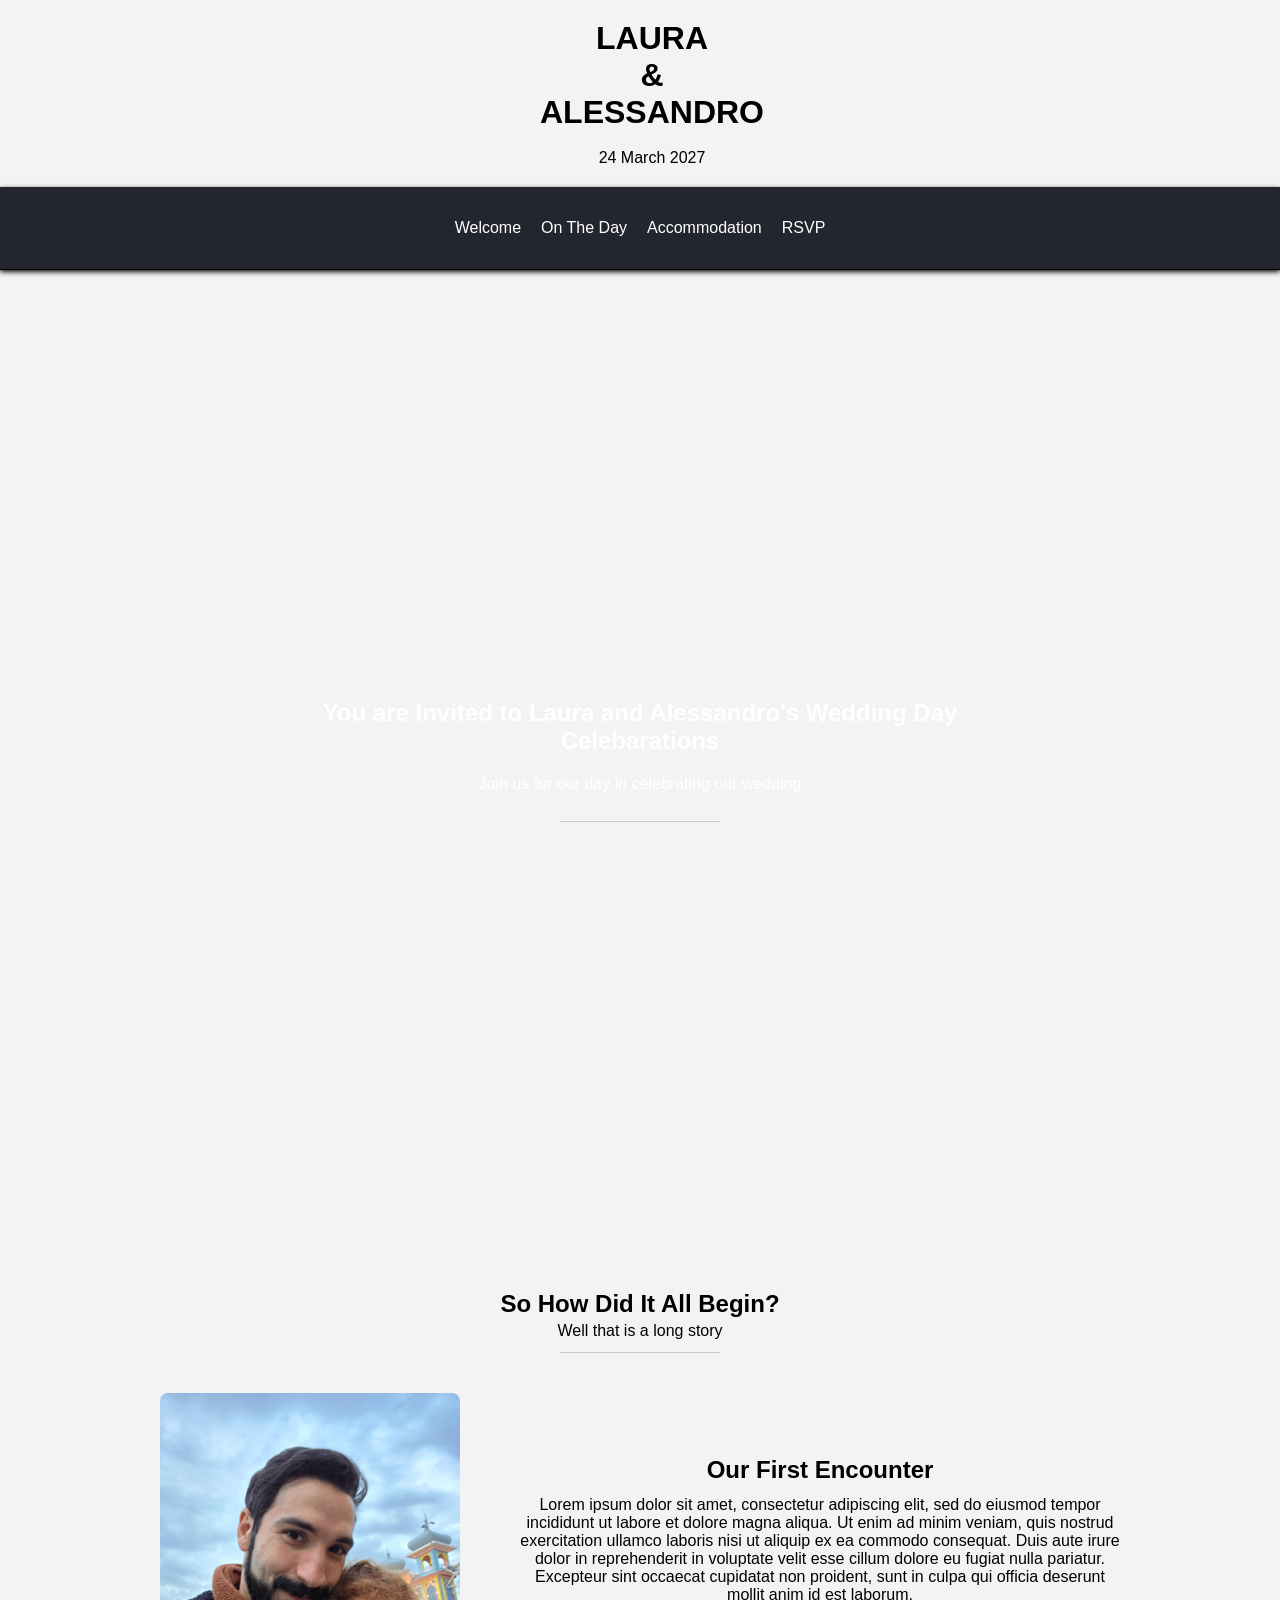
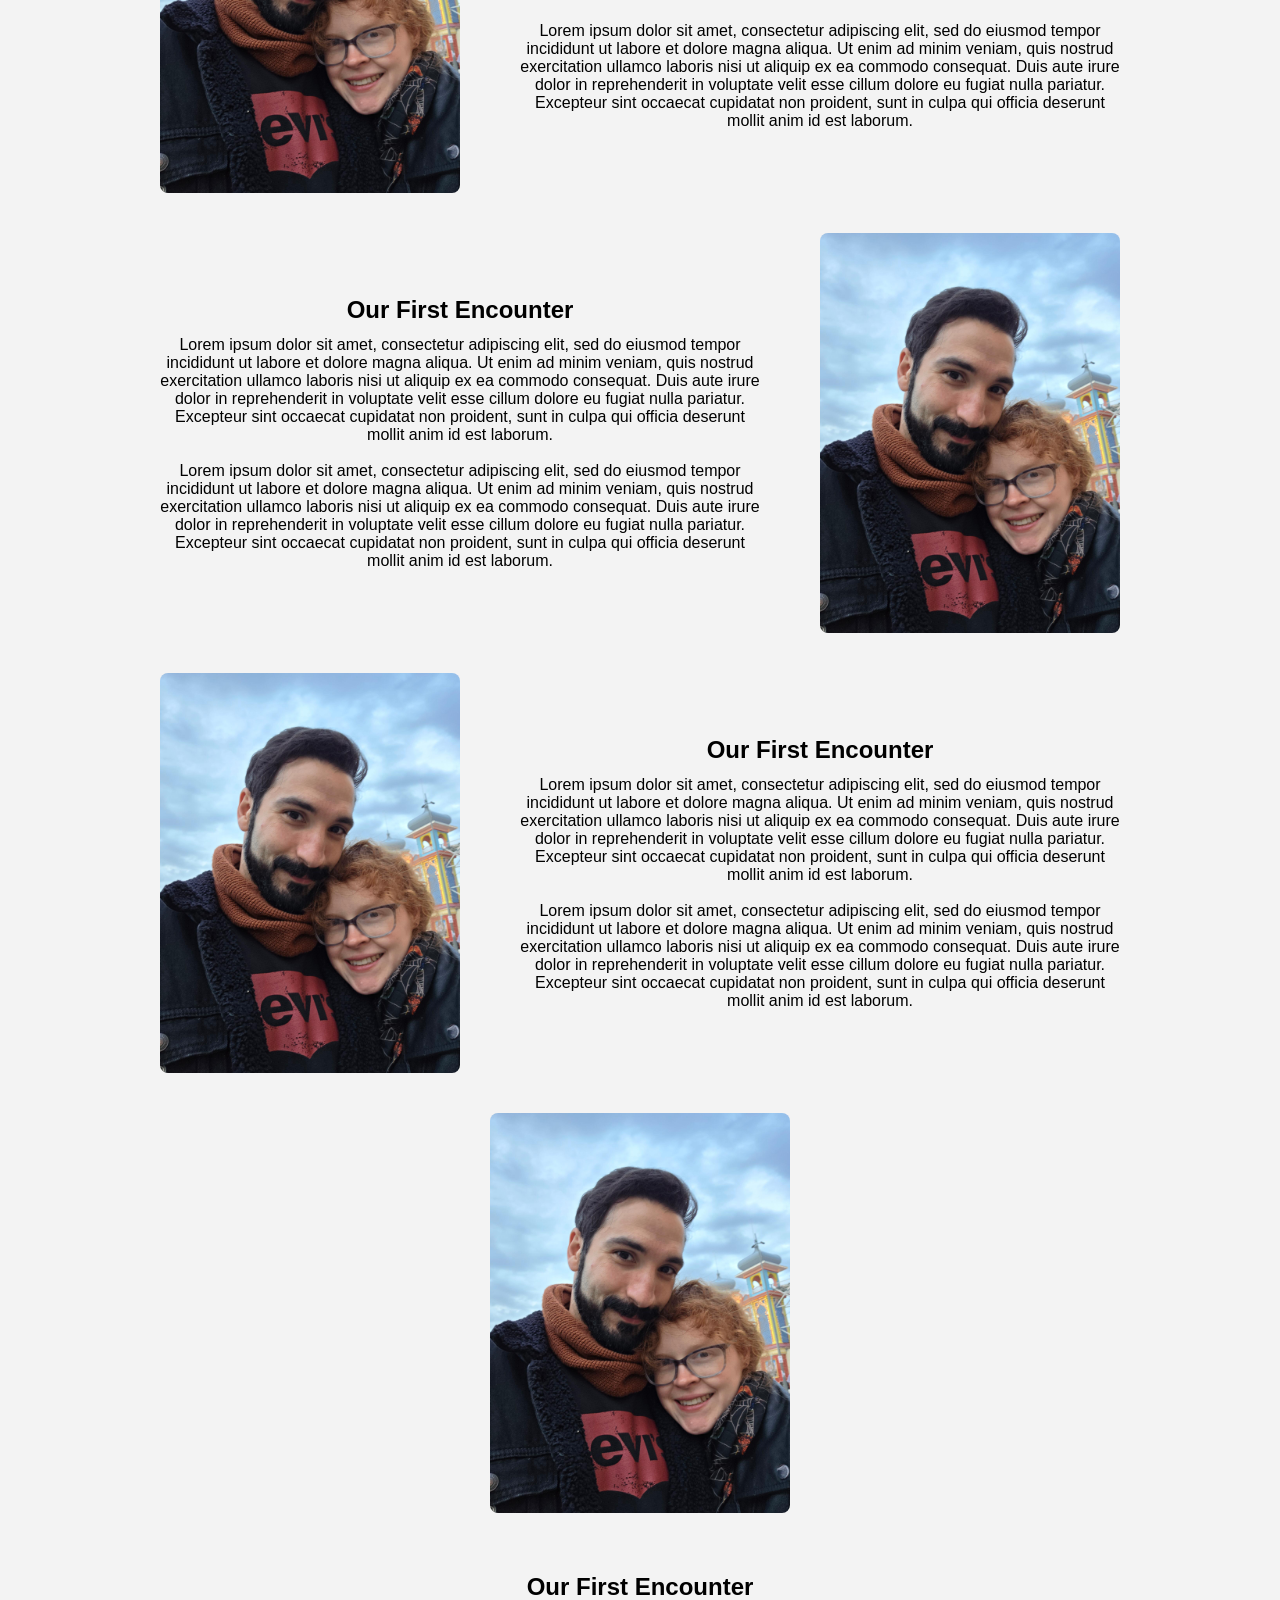
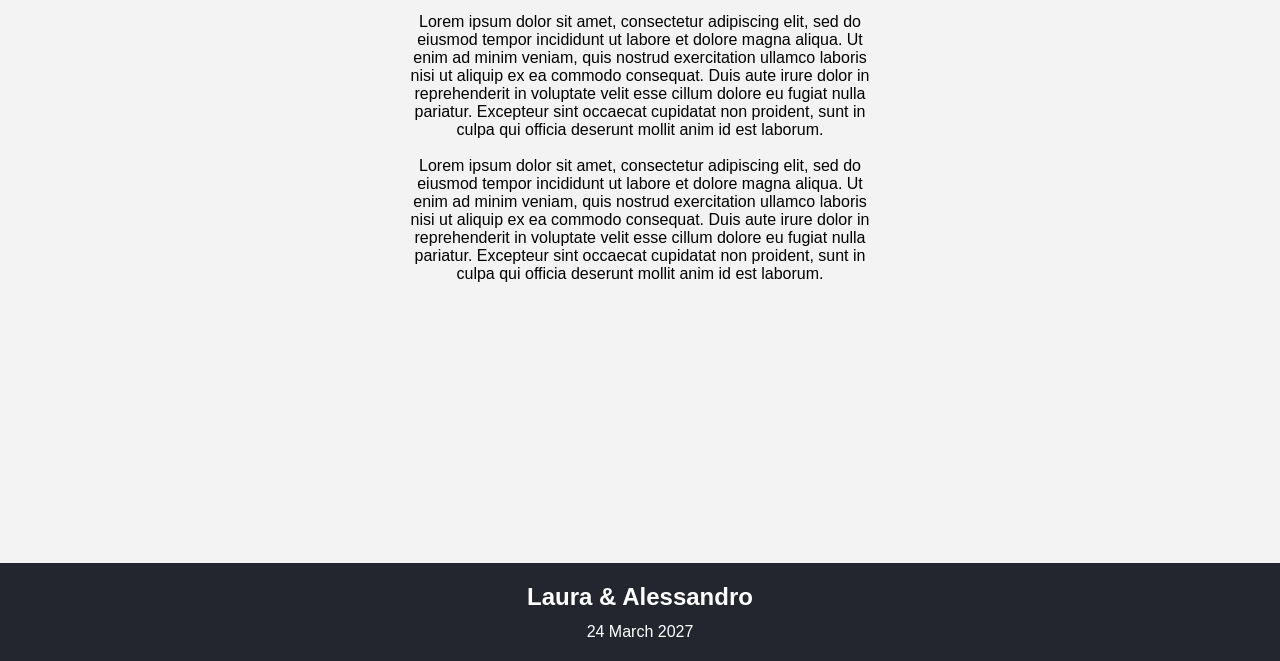
==== index.html @ a7922172 "update" ====
<html lang="en">
    <head>

        <meta charset="UTF-8">
        <meta name="viewport" content="width=device-width, initial-scale=1.0">
        <title>A&L Wedding</title>

        <link rel="stylesheet" href="Styling.css">
        <script src="behaviour.js"></script>

    </head>

    <body>

        <div class="header"></div>
        
        <div class="navbar"></div>   

        

        <section class="vh columnFlex justifyContent" 
            style="
            background-repeat: no-repeat;
            background-size: cover; 
            background-position: center;" 
            alt="Welcome">

            <div class="columnFlex gap20 bgHeading">
                <h1>You are Invited to Laura and Alessandro's Wedding Day Celebarations</h1>
                <p> Join us for our day in celebrating our wedding</p>
                <div class="underline"></div>
            </div>

        </section>



        <section alt="Story">

            <div class="columnFlex gap40">

                <div class="columnFlex gap4"> 
                    <h1>So How Did It All Begin?</h1>
                    <p>Well that is a long story</p>
                    <div class="underline"></div>
                </div>
                
                <div class="rowFlex flexWrap alignContents gap60 borderBox paddingWidth20">

                    <img src="Images/People/signal-2025-11-01-08-43-46-667.jpg" alt="Alessandro and Laura" style="height: 400px;">
                    <div class="columnFlex paragraphText gap12">
                        <h2>Our First Encounter</h2>
                        <p> Lorem ipsum dolor sit amet, consectetur adipiscing elit, sed do eiusmod tempor incididunt ut 
                            labore et dolore magna aliqua. Ut enim ad minim veniam, quis nostrud exercitation ullamco laboris 
                            nisi ut aliquip ex ea commodo consequat. Duis aute irure dolor in reprehenderit in voluptate velit 
                            esse cillum dolore eu fugiat nulla pariatur. Excepteur sint occaecat cupidatat non proident, sunt 
                            in culpa qui officia deserunt mollit anim id est laborum.
                            <br> <br>
                            Lorem ipsum dolor sit amet, consectetur adipiscing elit, sed do eiusmod tempor incididunt ut 
                            labore et dolore magna aliqua. Ut enim ad minim veniam, quis nostrud exercitation ullamco laboris 
                            nisi ut aliquip ex ea commodo consequat. Duis aute irure dolor in reprehenderit in voluptate velit 
                            esse cillum dolore eu fugiat nulla pariatur. Excepteur sint occaecat cupidatat non proident, sunt 
                            in culpa qui officia deserunt mollit anim id est laborum.
                        </p>
                    </div>
                    
                </div>

                <div class="rowFlexReverse flexWrap alignContents gap60 borderBox paddingWidth20">

                    <img src="Images/People/signal-2025-11-01-08-43-46-667.jpg" alt="Alessandro and Laura" style="height: 400px;">
                    <div class="columnFlex paragraphText gap12">
                        <h2>Our First Encounter</h2>
                        <p> Lorem ipsum dolor sit amet, consectetur adipiscing elit, sed do eiusmod tempor incididunt ut 
                            labore et dolore magna aliqua. Ut enim ad minim veniam, quis nostrud exercitation ullamco laboris 
                            nisi ut aliquip ex ea commodo consequat. Duis aute irure dolor in reprehenderit in voluptate velit 
                            esse cillum dolore eu fugiat nulla pariatur. Excepteur sint occaecat cupidatat non proident, sunt 
                            in culpa qui officia deserunt mollit anim id est laborum.
                            <br> <br>
                            Lorem ipsum dolor sit amet, consectetur adipiscing elit, sed do eiusmod tempor incididunt ut 
                            labore et dolore magna aliqua. Ut enim ad minim veniam, quis nostrud exercitation ullamco laboris 
                            nisi ut aliquip ex ea commodo consequat. Duis aute irure dolor in reprehenderit in voluptate velit 
                            esse cillum dolore eu fugiat nulla pariatur. Excepteur sint occaecat cupidatat non proident, sunt 
                            in culpa qui officia deserunt mollit anim id est laborum.
                        </p>
                    </div>
                    
                </div>

                <div class="rowFlex flexWrap alignContents gap60 borderBox paddingWidth20">

                    <img src="Images/People/signal-2025-11-01-08-43-46-667.jpg" alt="Alessandro and Laura" style="height: 400px;">
                    <div class="columnFlex paragraphText gap12">
                        <h2>Our First Encounter</h2>
                        <p> Lorem ipsum dolor sit amet, consectetur adipiscing elit, sed do eiusmod tempor incididunt ut 
                            labore et dolore magna aliqua. Ut enim ad minim veniam, quis nostrud exercitation ullamco laboris 
                            nisi ut aliquip ex ea commodo consequat. Duis aute irure dolor in reprehenderit in voluptate velit 
                            esse cillum dolore eu fugiat nulla pariatur. Excepteur sint occaecat cupidatat non proident, sunt 
                            in culpa qui officia deserunt mollit anim id est laborum.
                            <br> <br>
                            Lorem ipsum dolor sit amet, consectetur adipiscing elit, sed do eiusmod tempor incididunt ut 
                            labore et dolore magna aliqua. Ut enim ad minim veniam, quis nostrud exercitation ullamco laboris 
                            nisi ut aliquip ex ea commodo consequat. Duis aute irure dolor in reprehenderit in voluptate velit 
                            esse cillum dolore eu fugiat nulla pariatur. Excepteur sint occaecat cupidatat non proident, sunt 
                            in culpa qui officia deserunt mollit anim id est laborum.
                        </p>
                    </div>
                    
                </div>

                <div class="columnFlex flexWrap alignContents gap60 borderBox paddingWidth20">

                    <img src="Images/People/signal-2025-11-01-08-43-46-667.jpg" alt="Alessandro and Laura" style="height: 400px;">
                    <div class="columnFlex paragraphText gap12">
                        <h2>Our First Encounter</h2>
                        <p> Lorem ipsum dolor sit amet, consectetur adipiscing elit, sed do eiusmod tempor incididunt ut 
                            labore et dolore magna aliqua. Ut enim ad minim veniam, quis nostrud exercitation ullamco laboris 
                            nisi ut aliquip ex ea commodo consequat. Duis aute irure dolor in reprehenderit in voluptate velit 
                            esse cillum dolore eu fugiat nulla pariatur. Excepteur sint occaecat cupidatat non proident, sunt 
                            in culpa qui officia deserunt mollit anim id est laborum.
                            <br> <br>
                            Lorem ipsum dolor sit amet, consectetur adipiscing elit, sed do eiusmod tempor incididunt ut 
                            labore et dolore magna aliqua. Ut enim ad minim veniam, quis nostrud exercitation ullamco laboris 
                            nisi ut aliquip ex ea commodo consequat. Duis aute irure dolor in reprehenderit in voluptate velit 
                            esse cillum dolore eu fugiat nulla pariatur. Excepteur sint occaecat cupidatat non proident, sunt 
                            in culpa qui officia deserunt mollit anim id est laborum.
                        </p>
                    </div>
                    
                </div>


                
            </div>

            


        </section>

        <section alt="Schedule">


        </section>

        <section alt="Travel">


        </section>

        <section alt="Q&A">


        </section>

        <footer></footer>
        
        
    </body>
</html>
---- Styling.css ----
body {
  font-family: "Segoe UI", Tahoma, Geneva, Verdana, sans-serif;
  margin: 0px;
  background-color: #f3f3f3;
  position: relative;
  display: flex;
  flex-direction: column;
  align-items: center;
}
body section {
  padding: 40px 0;
  width: 100%;
}

p {
  margin: 0;
  text-align: center;
}

h1 {
  margin: 0;
  text-align: center;
  font-family: "Trebuchet MS", "Lucida Sans Unicode", "Lucida Grande", "Lucida Sans", Arial, sans-serif;
}

h2 {
  margin: 0;
  text-align: center;
  font-family: "Trebuchet MS", "Lucida Sans Unicode", "Lucida Grande", "Lucida Sans", Arial, sans-serif;
}

h3 {
  margin: 0;
  text-align: center;
  font-family: "Trebuchet MS", "Lucida Sans Unicode", "Lucida Grande", "Lucida Sans", Arial, sans-serif;
}

.vh {
  height: 100vh;
}

a {
  font-weight: 500;
  color: black;
  -webkit-text-decoration: underline 0.1px rgba(0, 0, 0, 0);
          text-decoration: underline 0.1px rgba(0, 0, 0, 0);
  transition: text-decoration-color 300ms;
}
a:hover {
  -webkit-text-decoration: underline 2px rgba(0, 0, 0, 0.5607843137);
          text-decoration: underline 2px rgba(0, 0, 0, 0.5607843137);
}
a:active {
  font-weight: 700;
  transition-duration: 0.2s;
}

.columnFlex {
  display: flex;
  flex-direction: column;
  align-items: center;
}

.rowFlex {
  display: flex;
  flex-direction: row;
  justify-content: center;
}

.columnFlexReverse {
  display: flex;
  flex-direction: column-reverse;
  align-items: center;
}

.rowFlexReverse {
  display: flex;
  flex-direction: row-reverse;
  justify-content: center;
}

.flexWrap {
  flex-wrap: wrap;
}

.justifyContent {
  justify-content: center;
}

.alignContents {
  align-items: center;
}

.borderBox {
  box-sizing: border-box;
}

.paddingWidth20 {
  padding: 0 20px;
}

.gap4 {
  gap: 4px;
}

.gap12 {
  gap: 12px;
}

.gap20 {
  gap: 20px;
}

.gap40 {
  gap: 40px;
}

.gap60 {
  gap: 60px;
}

.navbar {
  background-color: #23262E;
  color: #ffffff;
  padding: 12px;
  position: sticky;
  top: 0px;
  border-bottom: solid 1px #020202;
  box-sizing: border-box;
  box-shadow: 0px 2px 5px #0f0f0f;
  width: 100%;
  z-index: 100;
}
.navbar ul {
  margin: 0;
  padding: 20px;
  display: flex;
  flex-direction: row;
  flex-wrap: wrap;
  justify-content: center;
  gap: 20px;
  list-style: none;
}
.navbar ul li a {
  color: #ffffff;
}

button {
  padding: 8px 12px;
  background-color: #d8d8d8;
  color: #23262E;
}

footer {
  display: flex;
  flex-direction: row;
  justify-content: center;
  gap: 40px;
  box-sizing: border-box;
  width: 100%;
  padding: 20px 100px;
  background-color: #23262E;
  color: #ffffff;
}
footer h2 {
  text-align: center;
}
footer ul {
  list-style: none;
}
footer ul li {
  color: #ffffff;
  width: -moz-fit-content;
  width: fit-content;
  padding: 4px 20px;
}
footer ul li a {
  width: -moz-fit-content;
  width: fit-content;
  color: #ffffff;
}

.formStyling {
  display: flex;
  flex-direction: column;
  align-items: center;
  width: 100%;
}

form {
  display: flex;
  flex-direction: column;
  gap: 16px;
  width: 80%;
  max-width: 800px;
  background-color: rgba(209, 209, 209, 0.3019607843);
  padding: 20px;
  border-radius: 12px;
  border: solid 1px #d4d4d4;
  box-shadow: 0px 0px 5px rgb(202, 202, 202);
}
form button {
  cursor: pointer;
}
form p {
  text-align: left;
}
form label {
  font-size: 16px;
  font-weight: 600;
}
form input[type=submit] {
  width: -moz-min-content;
  width: min-content;
  cursor: auto;
}
form input[type=submit]:disabled {
  opacity: 0.5;
  cursor: not-allowed;
}
form input[type=text] {
  width: 260px;
  cursor: auto;
}
form input[type=radio] {
  width: 12px;
  cursor: pointer;
}
form input[type=checkbox] {
  width: 12px;
  cursor: pointer;
}
form input {
  font-size: 14px;
  padding: 8px 12px;
  border: none;
  border-bottom: solid 1px black;
  background-color: #dddddd;
}
form input:hover {
  background-color: #b4b4b4;
}
form input:focus {
  border-bottom: solid 1px black;
  background-color: #ffffff;
  outline: none;
  box-shadow: none;
}
form textarea {
  min-height: 200px;
  font-size: 14px;
  padding: 8px 12px;
  border: none;
  border-bottom: solid 1px black;
  background-color: #dddddd;
}
form textarea:focus {
  border-bottom: solid 1px black;
  background-color: #ffffff;
  outline: none;
  box-shadow: none;
}
form .textInput {
  width: 100%;
  display: flex;
  flex-direction: column;
  gap: 4px;
}
form .textInput .inputWButton {
  display: flex;
  flex-direction: row;
  gap: 12px;
  padding: 12px 0 0 0;
}
form .textInput .labelCustom {
  display: flex;
  flex-direction: column;
  gap: 4px;
  padding: 0 0 12px 0;
}
form .radioCheckboxInput {
  display: flex;
  flex-direction: row;
  align-items: center;
  gap: 4px;
}
form .radioField {
  width: 20px;
}
form .tagContents {
  position: relative;
  min-height: 40px;
  display: flex;
  flex-direction: row;
  align-items: center;
  flex-wrap: wrap;
  padding: 8px 12px;
  gap: 4px;
  background-color: #dddddd;
  clip-path: border-box;
}
form .tagContents .tagBoxText {
  position: absolute;
  transition-duration: 0.4s;
  bottom: -20px;
}
form .tagContents:hover {
  background-color: #ffffff;
}
form .tagContents:hover .tagBoxText {
  bottom: 18px;
  transition-duration: 0.4s;
}
form .tagContents .tag {
  white-space: nowrap;
  width: -moz-min-content;
  width: min-content;
  padding: 4px 8px;
  border: #7a7a7a solid 1px;
  border-radius: 4px;
  background-color: #d8d8d8;
  display: flex;
  flex-direction: row;
  gap: 4px;
  align-items: center;
}
form .tagContents .tag:hover {
  scale: 102%;
  background-color: rgb(255, 255, 255);
  font-weight: 500;
}
form .tagContents button {
  border: none;
  background-color: rgba(255, 255, 255, 0);
}
form .tagContents button:hover {
  scale: 120%;
  font-weight: 600;
  border-radius: 1000px;
}

.HeroHeading {
  width: 100%;
  display: flex;
  flex-direction: column;
  align-items: center;
  padding: 20px 12px;
}
.HeroHeading h1 {
  text-align: center;
}
.HeroHeading p {
  text-align: center;
}

.underline {
  padding-bottom: 8px;
  border-bottom: solid 1px #cacaca;
  width: 160px;
  transition: 0.2s;
}
.underline:hover {
  width: 400px;
  transition: 0.2s;
}

.bgHeading {
  padding: 40px 80px;
  max-width: 800px;
  width: 80%;
  /*
  background-color: #000000af;
  border: solid 1px black;
  border-radius: 12px;
  box-sizing: border-box;
  box-shadow: 0px 0px 5px rgb(202, 202, 202);

  text-shadow: 2px 2px #020202;
  */
  color: #ffffff;
}

.paragraphText {
  max-width: 600px;
  width: 80%;
}

img {
  border-radius: 8px;
}/*# sourceMappingURL=Styling.css.map */
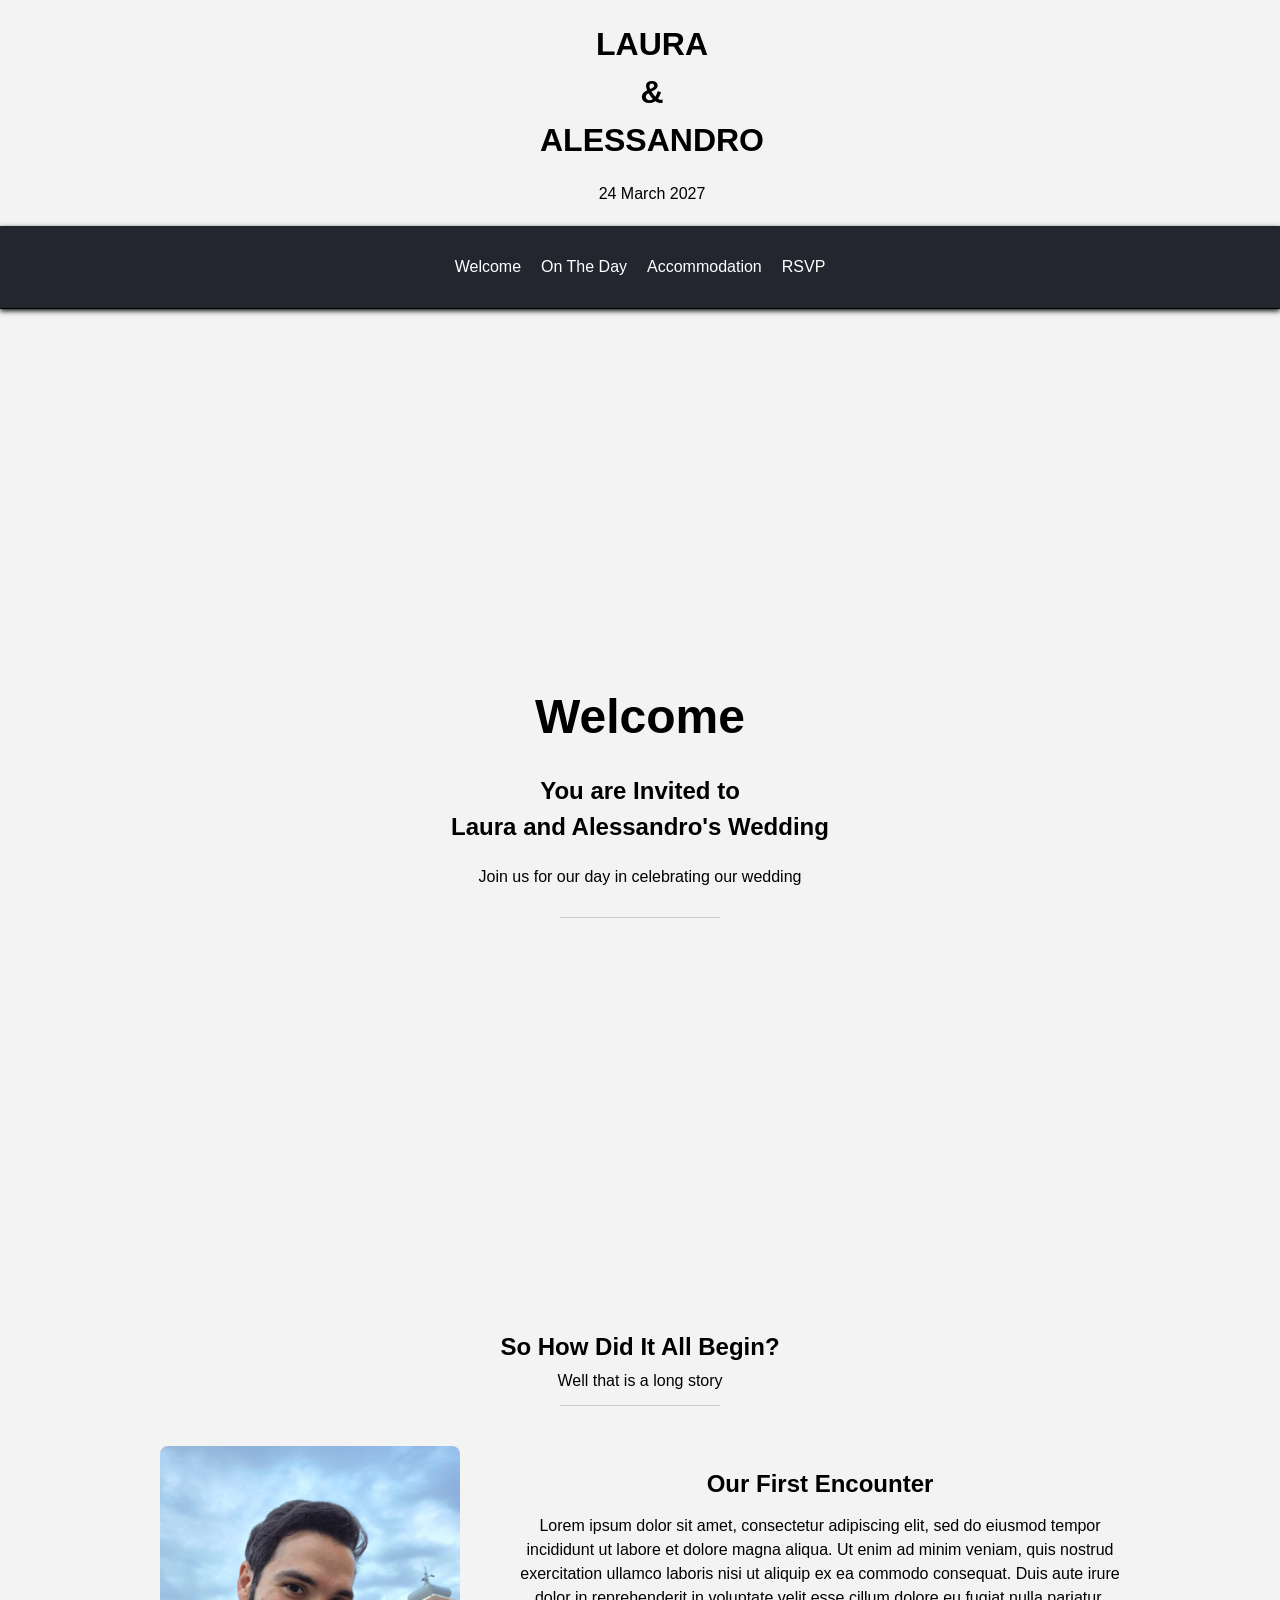
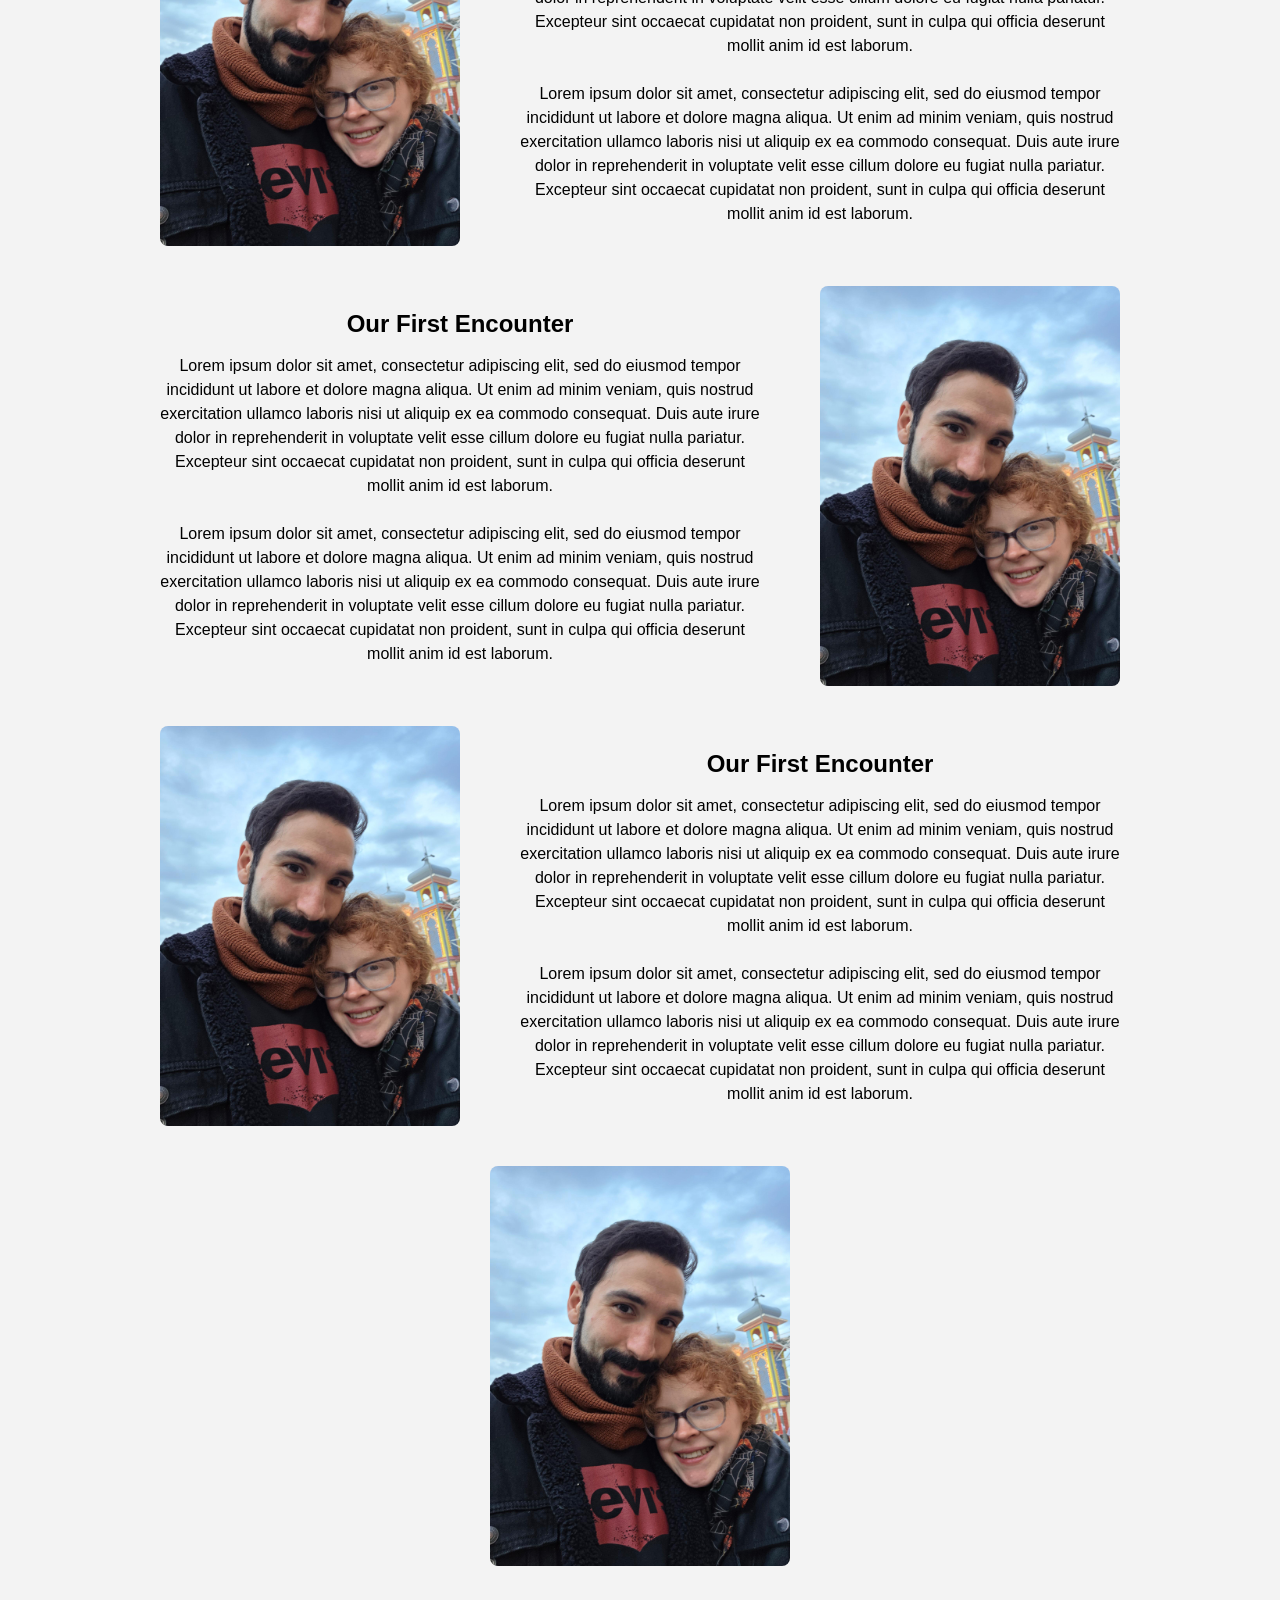
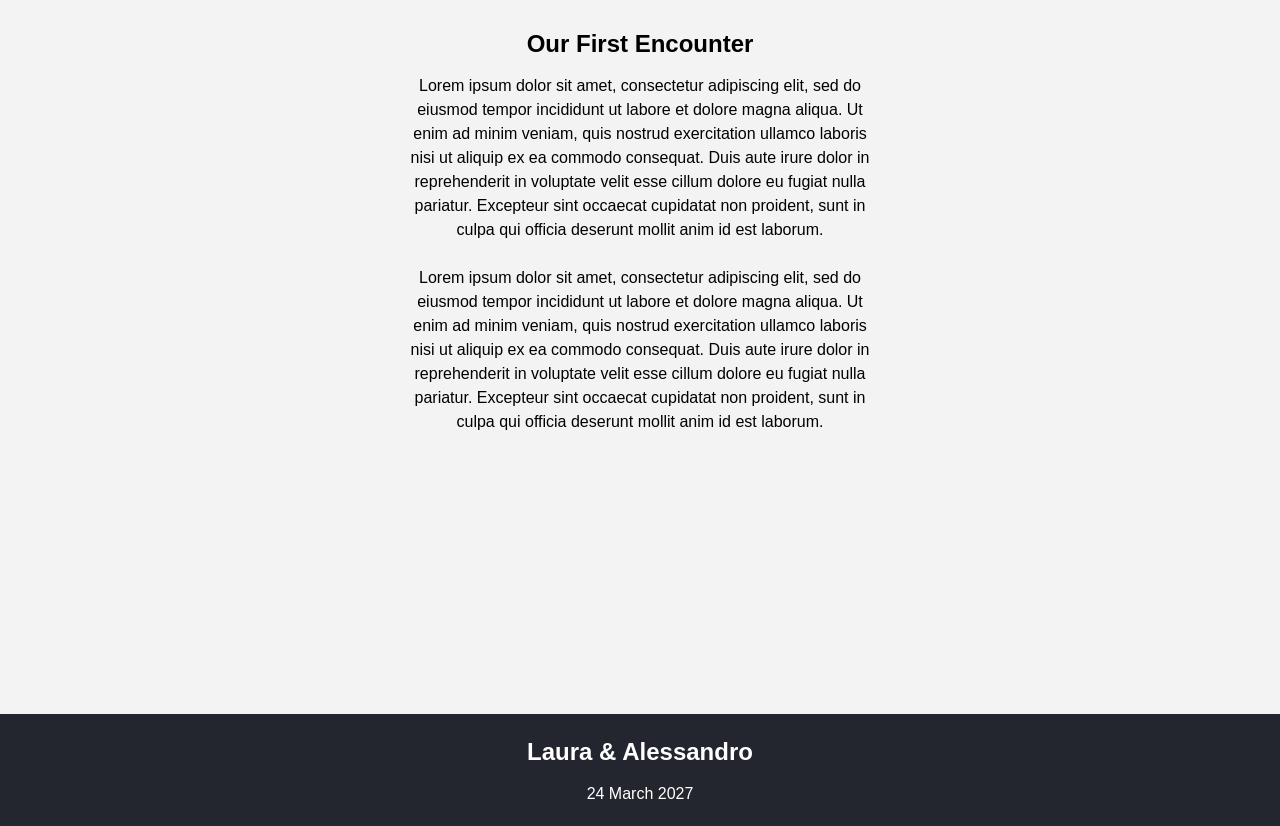
==== commit b08329c1: "Update" ====
--- a/index.html
+++ b/index.html
@@ -22,11 +22,13 @@
             style="
             background-repeat: no-repeat;
             background-size: cover; 
-            background-position: center;" 
+            background-position: center;
+            position: relative;" 
             alt="Welcome">
 
-            <div class="columnFlex gap20 bgHeading">
-                <h1>You are Invited to Laura and Alessandro's Wedding Day Celebarations</h1>
+            <div class="columnFlex gap20">
+                <h1 style="font-size: 48px;">Welcome</h1>
+                <h1>You are Invited to <br> Laura and Alessandro's Wedding</h1>
                 <p> Join us for our day in celebrating our wedding</p>
                 <div class="underline"></div>
             </div>
--- a/Styling.css
+++ b/Styling.css
@@ -14,24 +14,28 @@
 
 p {
   margin: 0;
+  line-height: 1.5;
   text-align: center;
 }
 
 h1 {
   margin: 0;
   text-align: center;
+  line-height: 1.5;
   font-family: "Trebuchet MS", "Lucida Sans Unicode", "Lucida Grande", "Lucida Sans", Arial, sans-serif;
 }
 
 h2 {
   margin: 0;
   text-align: center;
+  line-height: 1.5;
   font-family: "Trebuchet MS", "Lucida Sans Unicode", "Lucida Grande", "Lucida Sans", Arial, sans-serif;
 }
 
 h3 {
   margin: 0;
   text-align: center;
+  line-height: 1.5;
   font-family: "Trebuchet MS", "Lucida Sans Unicode", "Lucida Grande", "Lucida Sans", Arial, sans-serif;
 }
 
@@ -357,11 +361,6 @@
   padding-bottom: 8px;
   border-bottom: solid 1px #cacaca;
   width: 160px;
-  transition: 0.2s;
-}
-.underline:hover {
-  width: 400px;
-  transition: 0.2s;
 }
 
 .bgHeading {
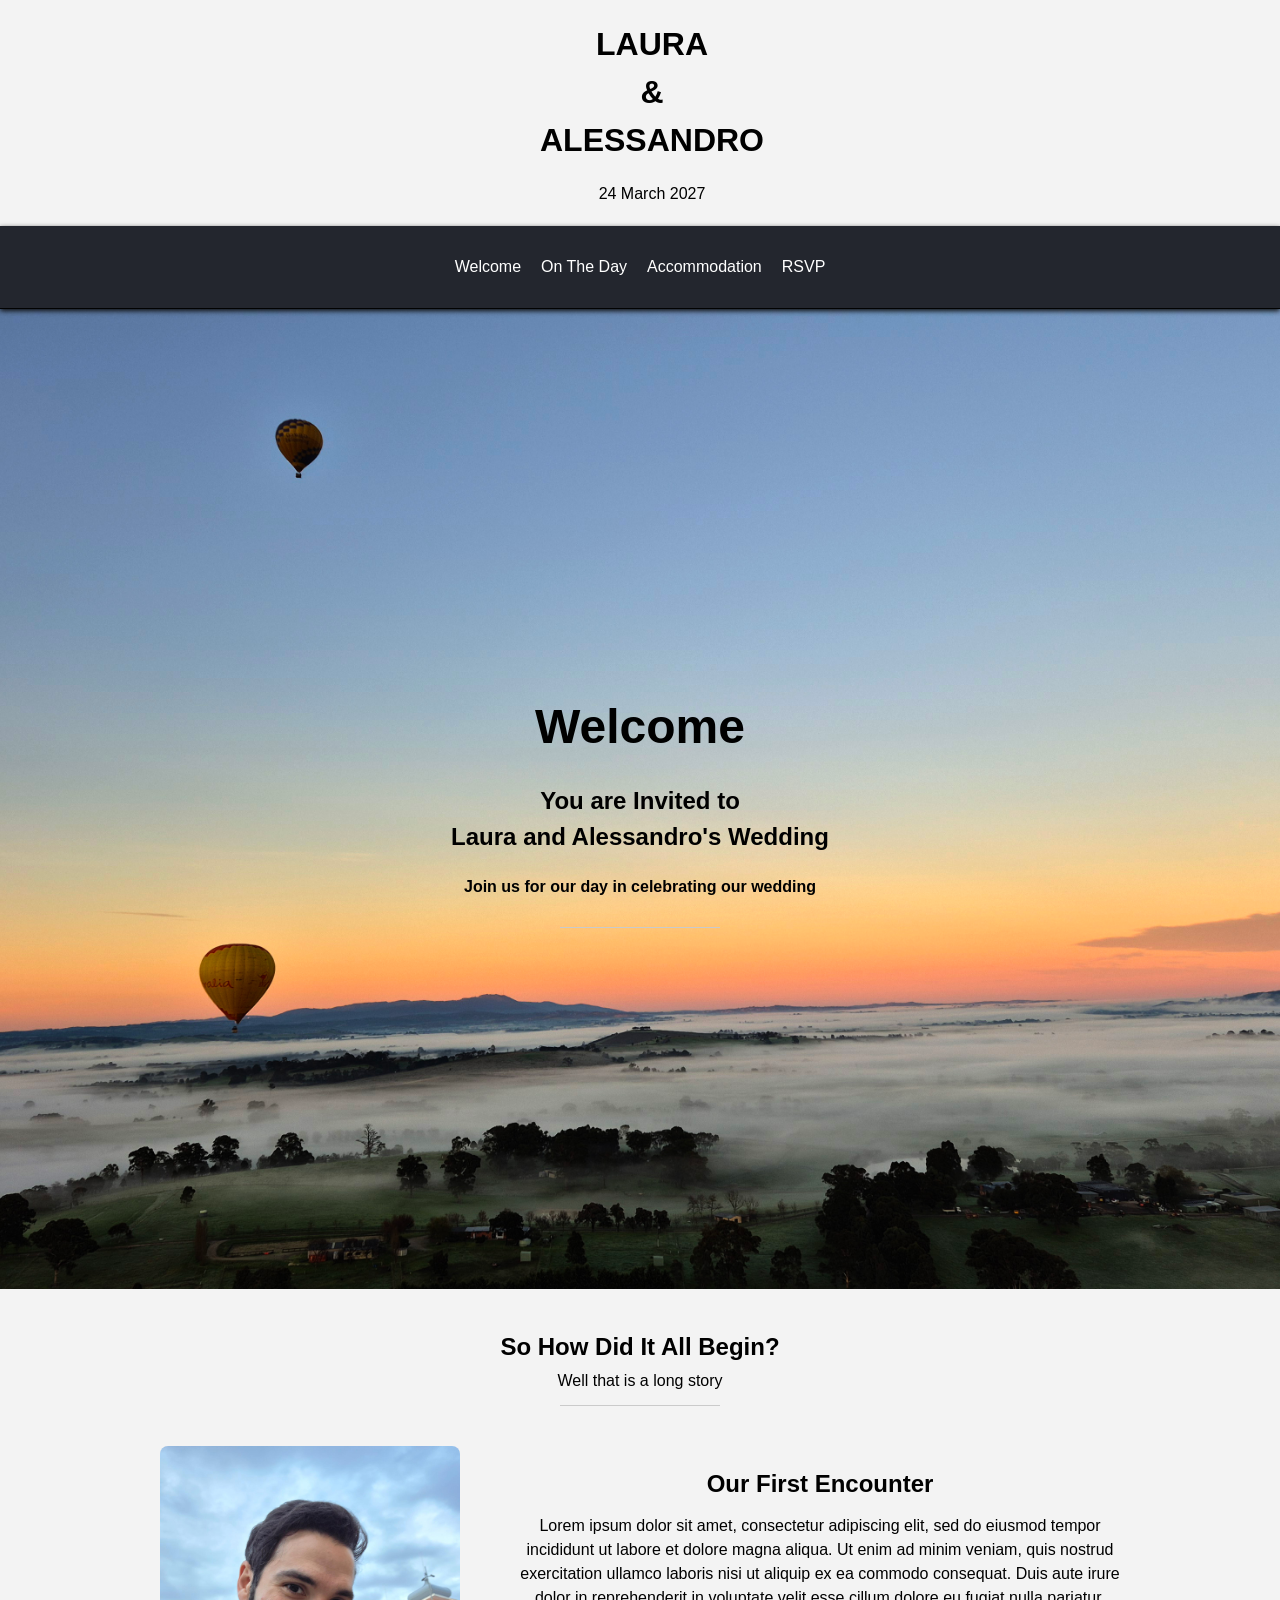
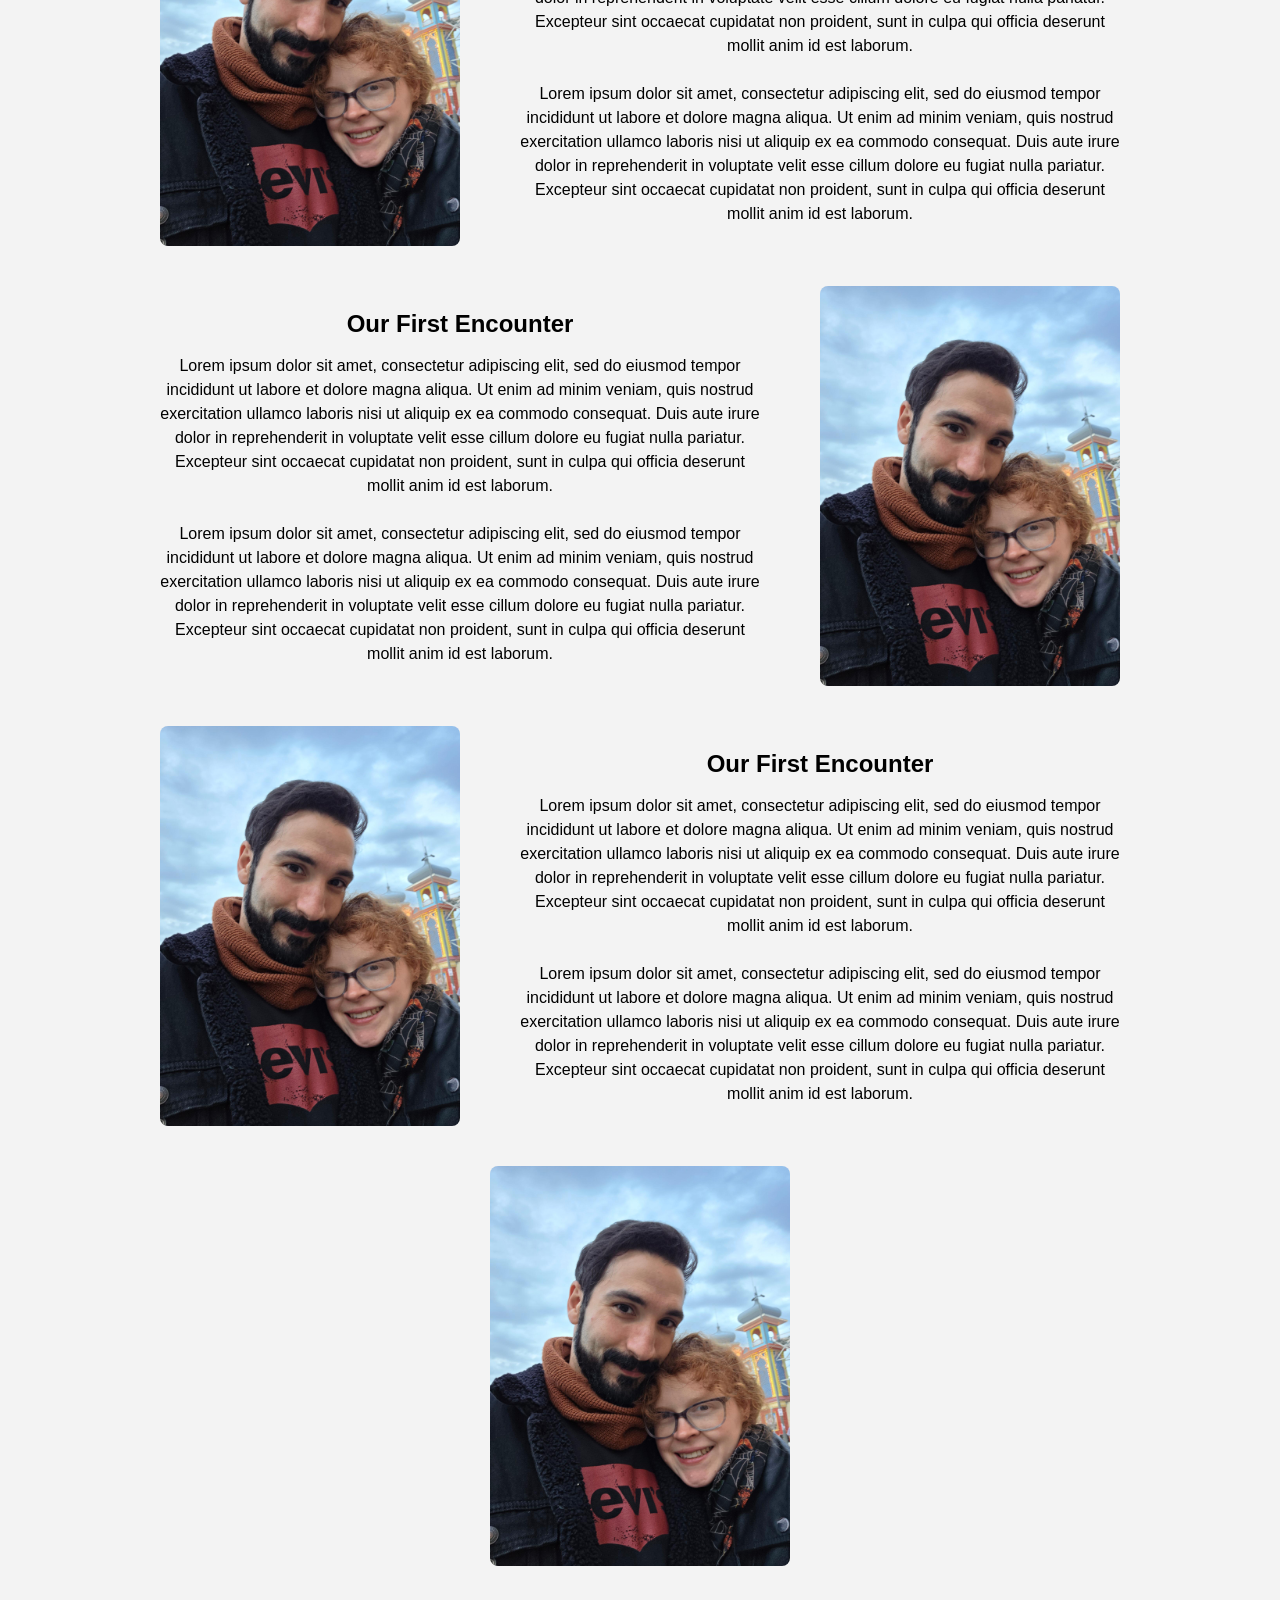
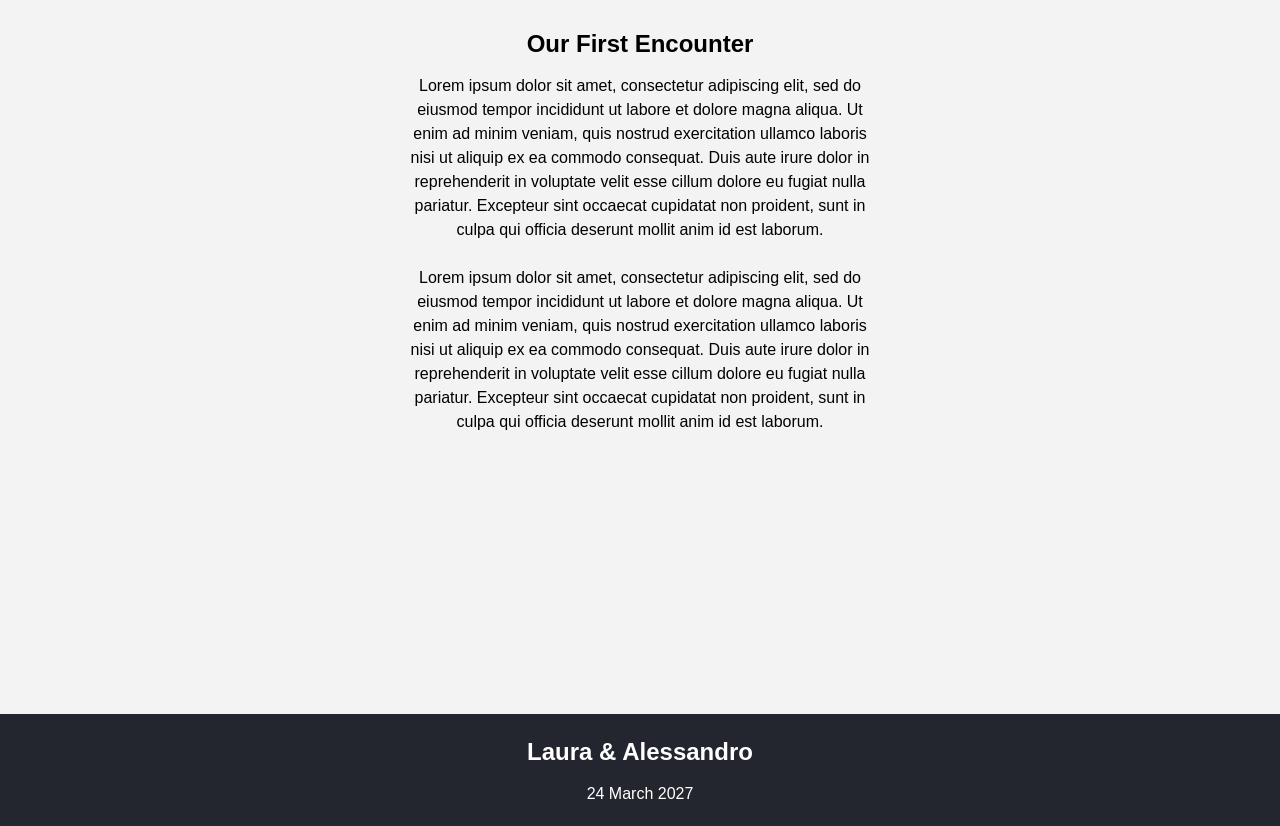
==== commit f2647995: "Changed elements" ====
--- a/index.html
+++ b/index.html
@@ -20,6 +20,7 @@
 
         <section class="vh columnFlex justifyContent" 
             style="
+            background-image: url(Images/Scene/20260710_074219.jpg);
             background-repeat: no-repeat;
             background-size: cover; 
             background-position: center;
@@ -27,9 +28,13 @@
             alt="Welcome">
 
             <div class="columnFlex gap20">
+
+                <div>
+                    <img src="" alt="">
+                </div>
                 <h1 style="font-size: 48px;">Welcome</h1>
                 <h1>You are Invited to <br> Laura and Alessandro's Wedding</h1>
-                <p> Join us for our day in celebrating our wedding</p>
+                <p style="font-weight: 600;"> Join us for our day in celebrating our wedding</p>
                 <div class="underline"></div>
             </div>
 
--- a/Styling.css
+++ b/Styling.css
@@ -151,8 +151,44 @@
 
 button {
   padding: 8px 12px;
-  background-color: #d8d8d8;
-  color: #23262E;
+  cursor: pointer;
+  border-radius: 4px;
+  box-shadow: 0px 0px 5px rgb(202, 202, 202);
+  transition: 0.2s;
+}
+
+.primary {
+  background-color: #1b2125;
+  color: #f2f4f7;
+  border: solid 1px #a8a8a8;
+}
+.primary:hover {
+  background-color: #888892;
+  color: #f2f4f7;
+  transition: 0.2s;
+}
+.primary:active {
+  scale: 0.95;
+  background-color: #1b2125;
+  color: #f2f4f7;
+  transition: 0.2s;
+}
+
+.secondary {
+  background-color: #e0e2e4;
+  color: #141618;
+  border: solid 1px #a8a8a8;
+}
+.secondary:hover {
+  background-color: #a5adb3;
+  color: #141618;
+  transition: 0.2s;
+}
+.secondary:active {
+  scale: 0.95;
+  background-color: #898f96;
+  color: #161616;
+  transition: 0.2s;
 }
 
 footer {
@@ -386,4 +422,40 @@
 
 img {
   border-radius: 8px;
+}
+
+.accomCard {
+  display: flex;
+  flex-direction: column;
+  align-items: center;
+  gap: 12px;
+  max-width: 400px;
+  min-width: 320px;
+  width: 80%;
+  background-color: #ffffff;
+  border: 1px solid #dfdfdf;
+  border-radius: 12px;
+  overflow: hidden;
+  box-shadow: 0 0 5px 1px #cacaca;
+  translate: 0px 0px;
+  transition-duration: 0.1s;
+}
+.accomCard:hover {
+  translate: 0px -12px;
+  transition-duration: 0.2s;
+}
+.accomCard:hover img {
+  opacity: 0.4;
+  transition-duration: 0.2s;
+}
+
+.accommodationCatalogue {
+  margin-top: 40px;
+  display: flex;
+  flex-direction: row;
+  justify-content: center;
+  flex-wrap: wrap;
+  box-sizing: border-box;
+  gap: 60px;
+  width: 100%;
 }/*# sourceMappingURL=Styling.css.map */
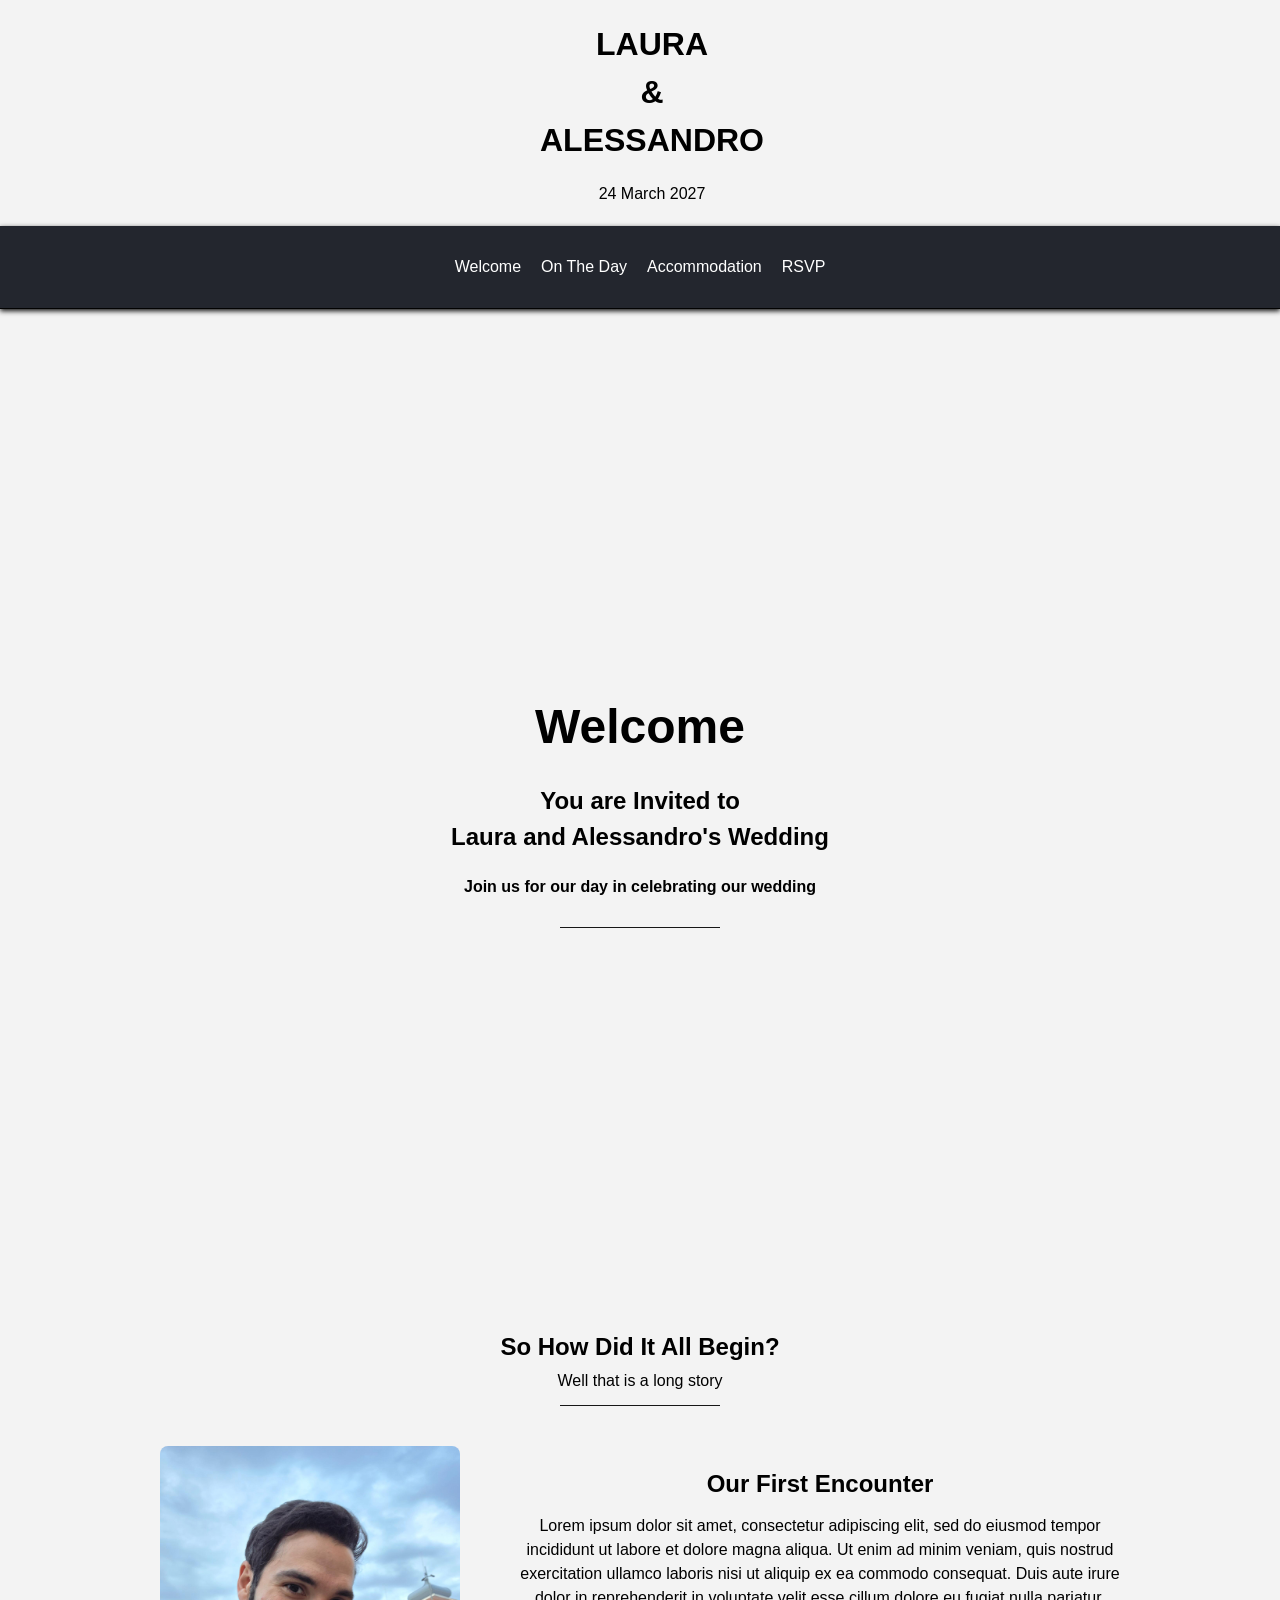
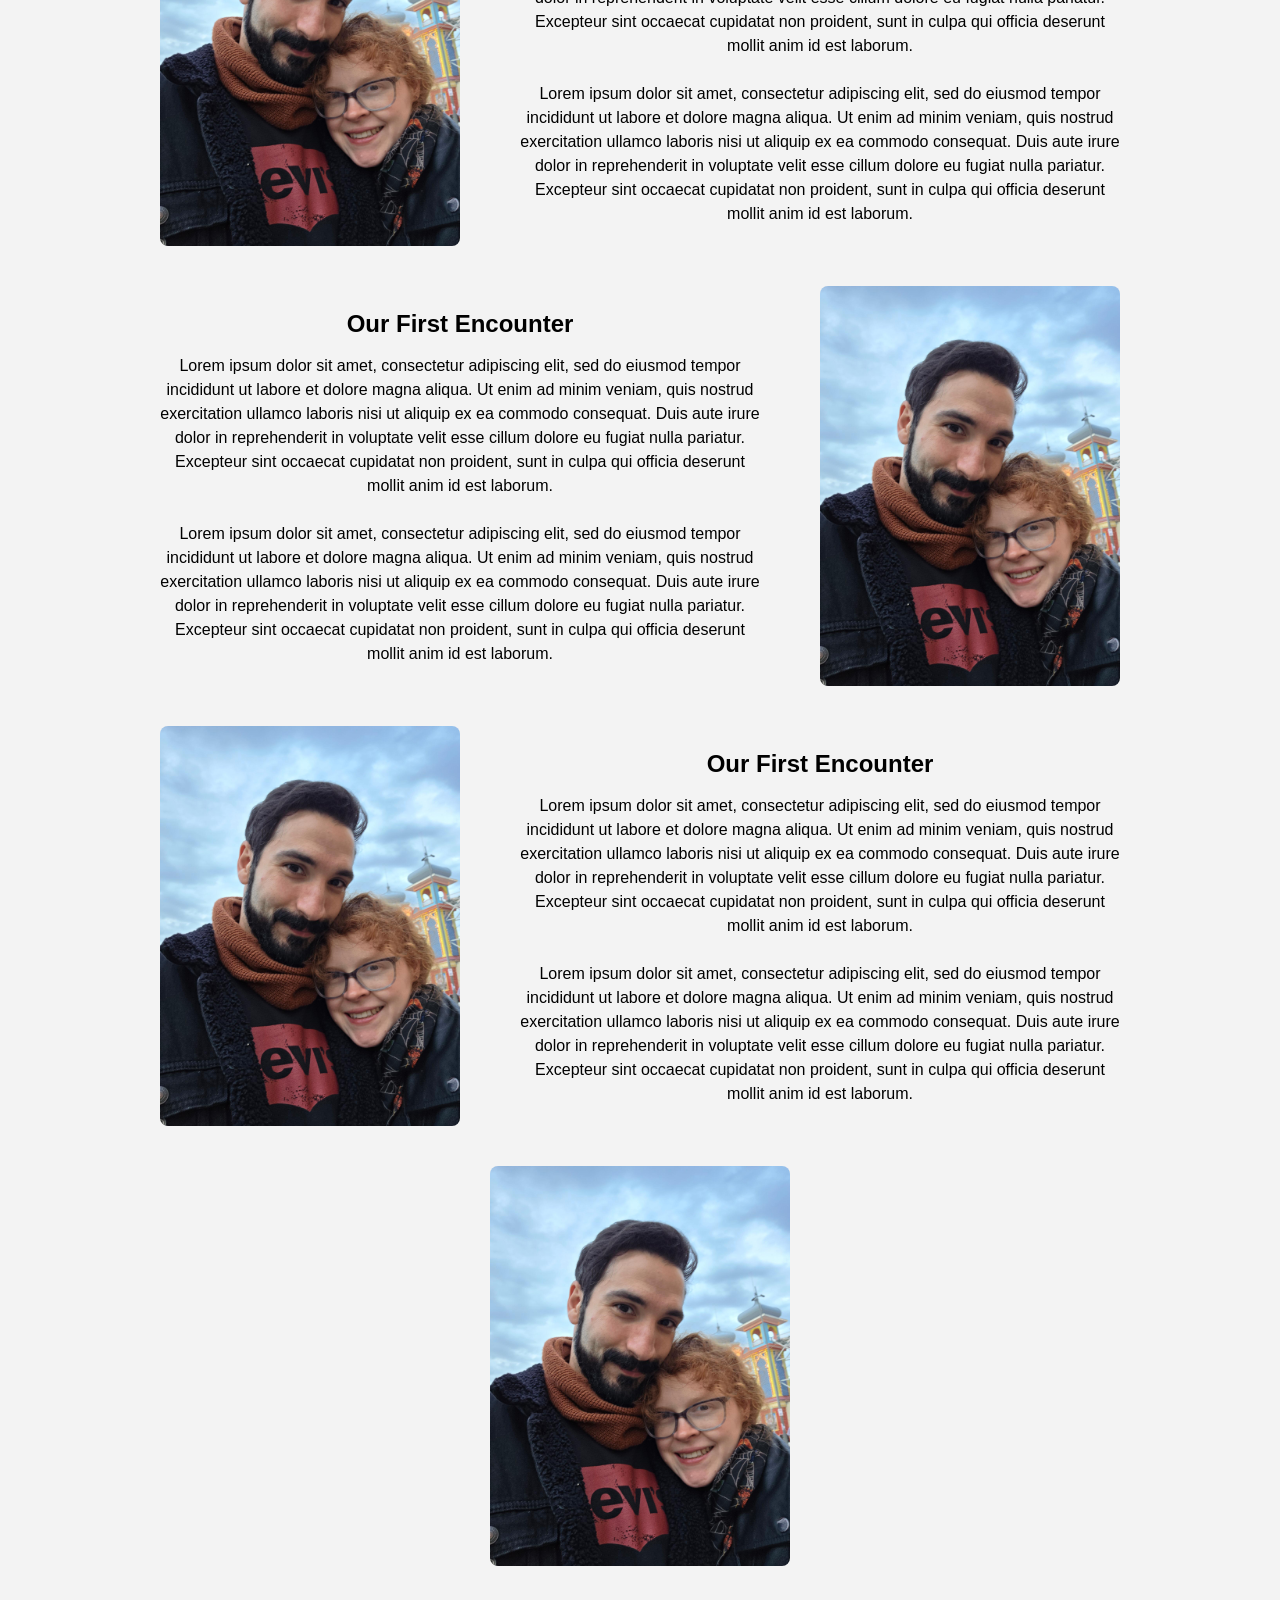
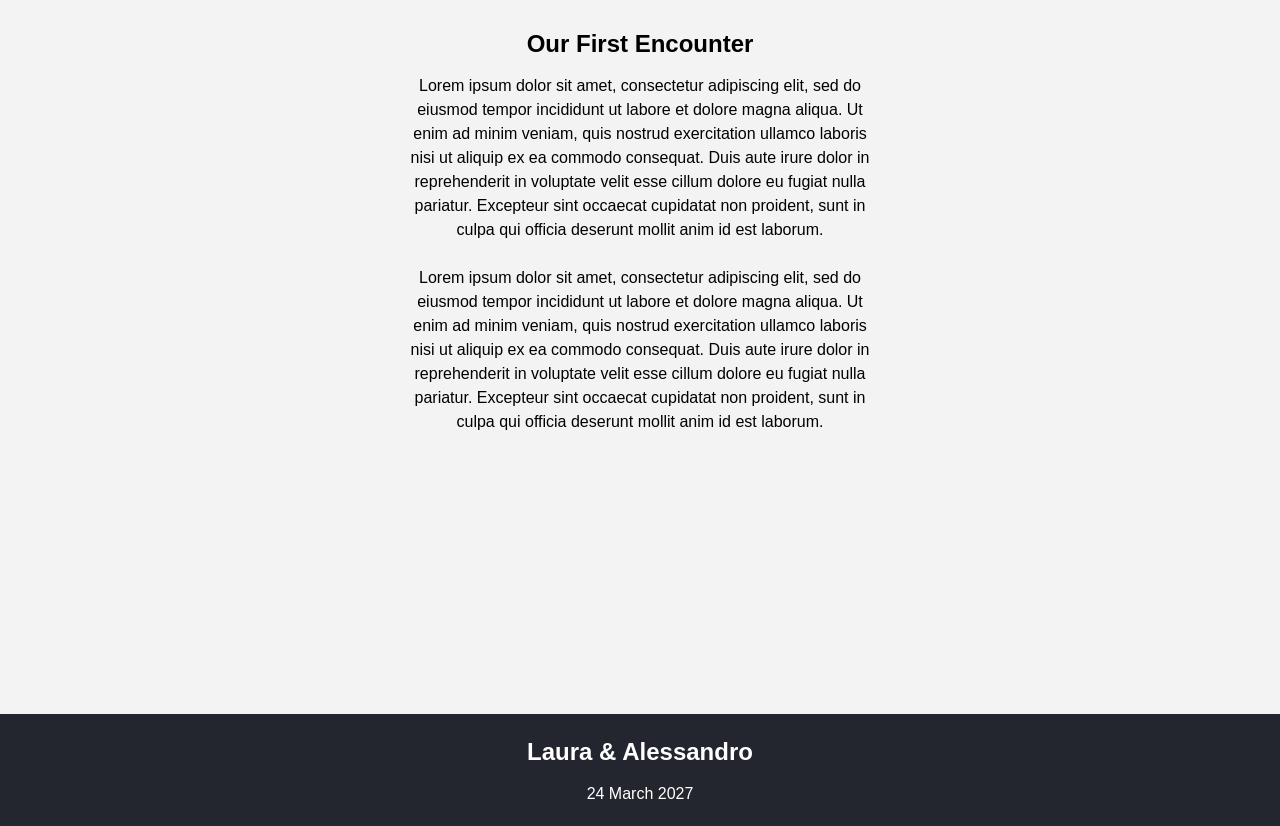
==== commit ee960216: "Update" ====
--- a/index.html
+++ b/index.html
@@ -19,22 +19,17 @@
         
 
         <section class="vh columnFlex justifyContent" 
-            style="
-            background-image: url(Images/Scene/20260710_074219.jpg);
-            background-repeat: no-repeat;
-            background-size: cover; 
-            background-position: center;
-            position: relative;" 
+             
             alt="Welcome">
 
-            <div class="columnFlex gap20">
+            <div class="columnFlex gap20 marginBox">
 
                 <div>
                     <img src="" alt="">
                 </div>
-                <h1 style="font-size: 48px;">Welcome</h1>
-                <h1>You are Invited to <br> Laura and Alessandro's Wedding</h1>
-                <p style="font-weight: 600;"> Join us for our day in celebrating our wedding</p>
+                    <h1 style="font-size: 48px;">Welcome</h1>
+                    <h1>You are Invited to <br> Laura and Alessandro's Wedding</h1>
+                    <p style="font-weight: 600;"> Join us for our day in celebrating our wedding</p>
                 <div class="underline"></div>
             </div>
 
@@ -44,7 +39,7 @@
 
         <section alt="Story">
 
-            <div class="columnFlex gap40">
+            <div class="columnFlex gap40 paddingWidth20 ">
 
                 <div class="columnFlex gap4"> 
                     <h1>So How Did It All Begin?</h1>
--- a/Styling.css
+++ b/Styling.css
@@ -48,7 +48,9 @@
   color: black;
   -webkit-text-decoration: underline 0.1px rgba(0, 0, 0, 0);
           text-decoration: underline 0.1px rgba(0, 0, 0, 0);
+  transition: -webkit-text-decoration-color 300ms;
   transition: text-decoration-color 300ms;
+  transition: text-decoration-color 300ms, -webkit-text-decoration-color 300ms;
 }
 a:hover {
   -webkit-text-decoration: underline 2px rgba(0, 0, 0, 0.5607843137);
@@ -127,6 +129,7 @@
   background-color: #23262E;
   color: #ffffff;
   padding: 12px;
+  position: -webkit-sticky;
   position: sticky;
   top: 0px;
   border-bottom: solid 1px #020202;
@@ -210,11 +213,13 @@
 }
 footer ul li {
   color: #ffffff;
+  width: -webkit-fit-content;
   width: -moz-fit-content;
   width: fit-content;
   padding: 4px 20px;
 }
 footer ul li a {
+  width: -webkit-fit-content;
   width: -moz-fit-content;
   width: fit-content;
   color: #ffffff;
@@ -249,33 +254,34 @@
   font-size: 16px;
   font-weight: 600;
 }
-form input[type=submit] {
-  width: -moz-min-content;
-  width: min-content;
-  cursor: auto;
-}
-form input[type=submit]:disabled {
-  opacity: 0.5;
-  cursor: not-allowed;
-}
-form input[type=text] {
-  width: 260px;
-  cursor: auto;
-}
-form input[type=radio] {
-  width: 12px;
-  cursor: pointer;
-}
-form input[type=checkbox] {
-  width: 12px;
-  cursor: pointer;
-}
 form input {
   font-size: 14px;
   padding: 8px 12px;
   border: none;
   border-bottom: solid 1px black;
   background-color: #dddddd;
+}
+form input[type=submit] {
+  width: -webkit-min-content;
+  width: -moz-min-content;
+  width: min-content;
+  cursor: auto;
+}
+form input[type=submit]:disabled {
+  opacity: 0.5;
+  cursor: not-allowed;
+}
+form input[type=text] {
+  width: 260px;
+  cursor: auto;
+}
+form input[type=radio] {
+  width: 12px;
+  cursor: pointer;
+}
+form input[type=checkbox] {
+  width: 12px;
+  cursor: pointer;
 }
 form input:hover {
   background-color: #b4b4b4;
@@ -337,7 +343,8 @@
   padding: 8px 12px;
   gap: 4px;
   background-color: #dddddd;
-  clip-path: border-box;
+  -webkit-clip-path: border-box;
+          clip-path: border-box;
 }
 form .tagContents .tagBoxText {
   position: absolute;
@@ -353,6 +360,7 @@
 }
 form .tagContents .tag {
   white-space: nowrap;
+  width: -webkit-min-content;
   width: -moz-min-content;
   width: min-content;
   padding: 4px 8px;
@@ -393,9 +401,14 @@
   text-align: center;
 }
 
+.marginBox {
+  box-sizing: border-box;
+  margin: 0 20px;
+}
+
 .underline {
   padding-bottom: 8px;
-  border-bottom: solid 1px #cacaca;
+  border-bottom: solid 1px #161616;
   width: 160px;
 }
 
@@ -458,4 +471,5 @@
   box-sizing: border-box;
   gap: 60px;
   width: 100%;
-}/*# sourceMappingURL=Styling.css.map */+}
+/*# sourceMappingURL=Styling.css.map */
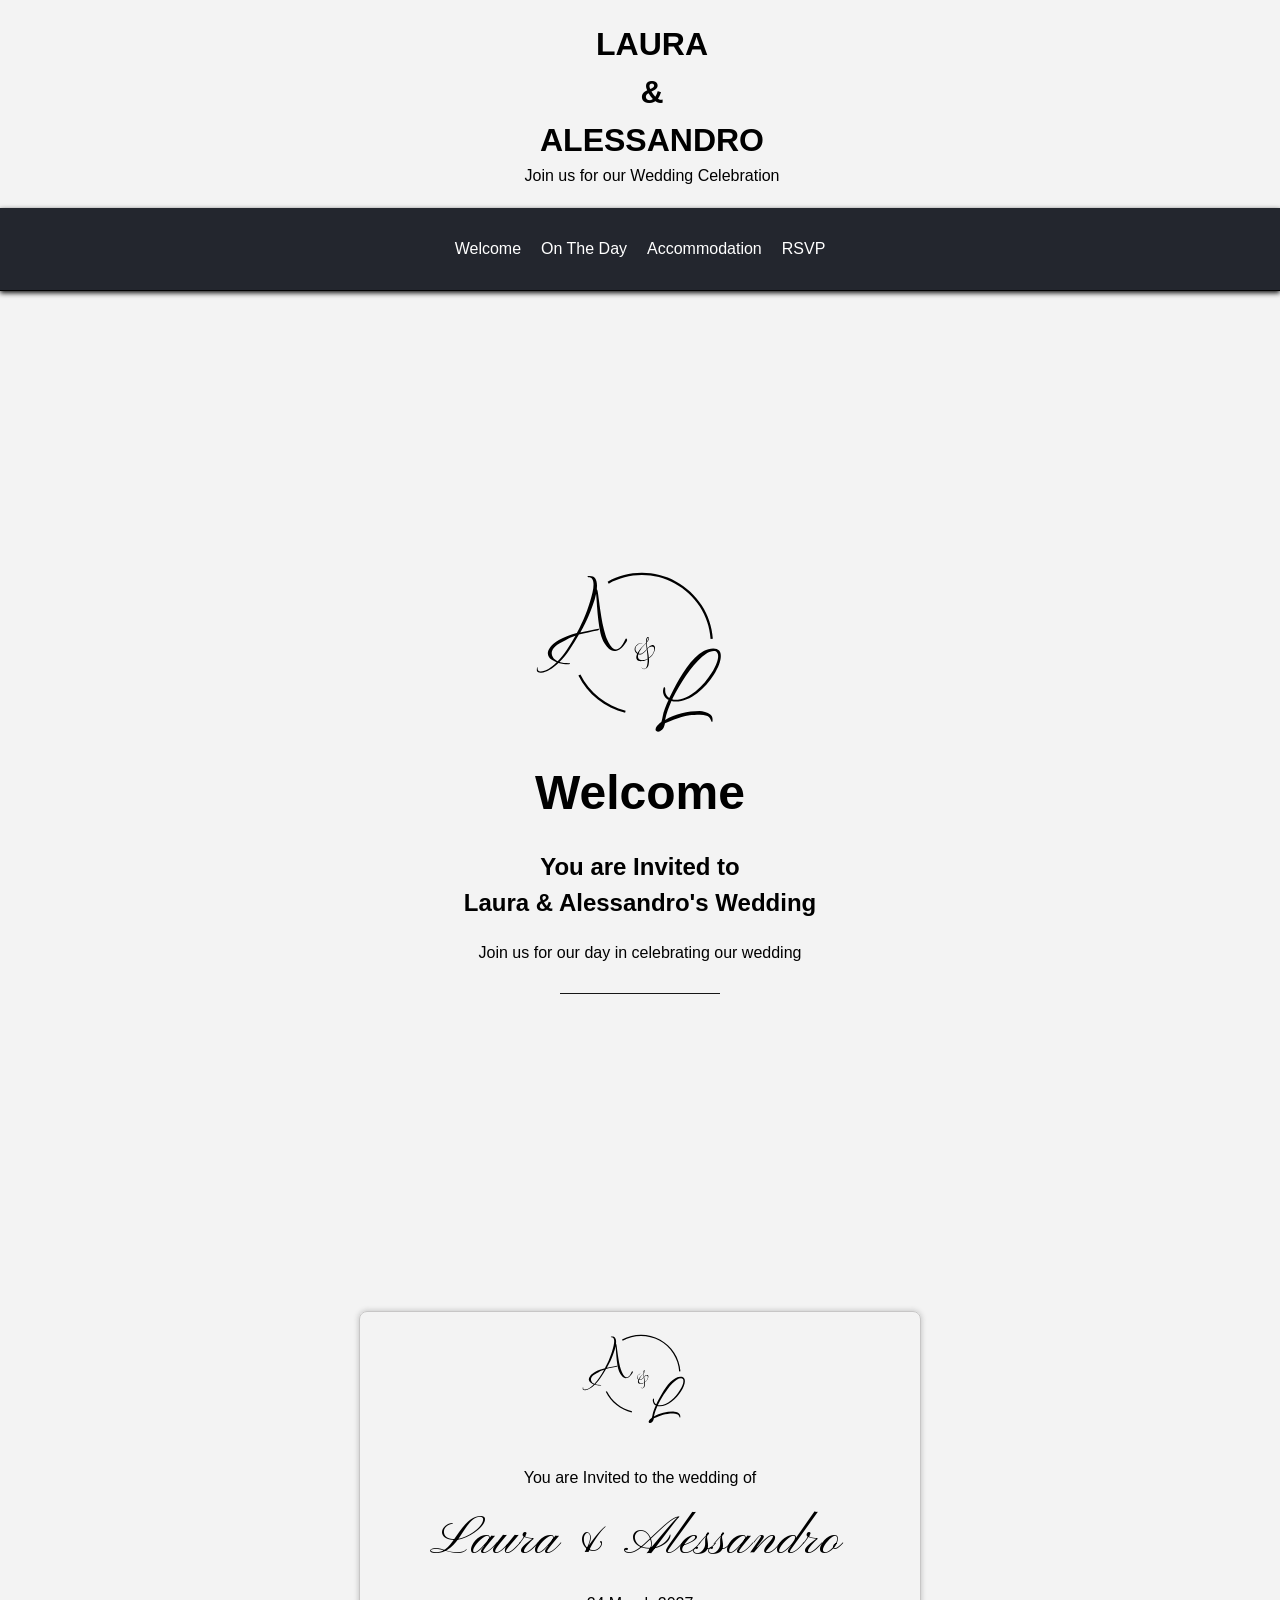
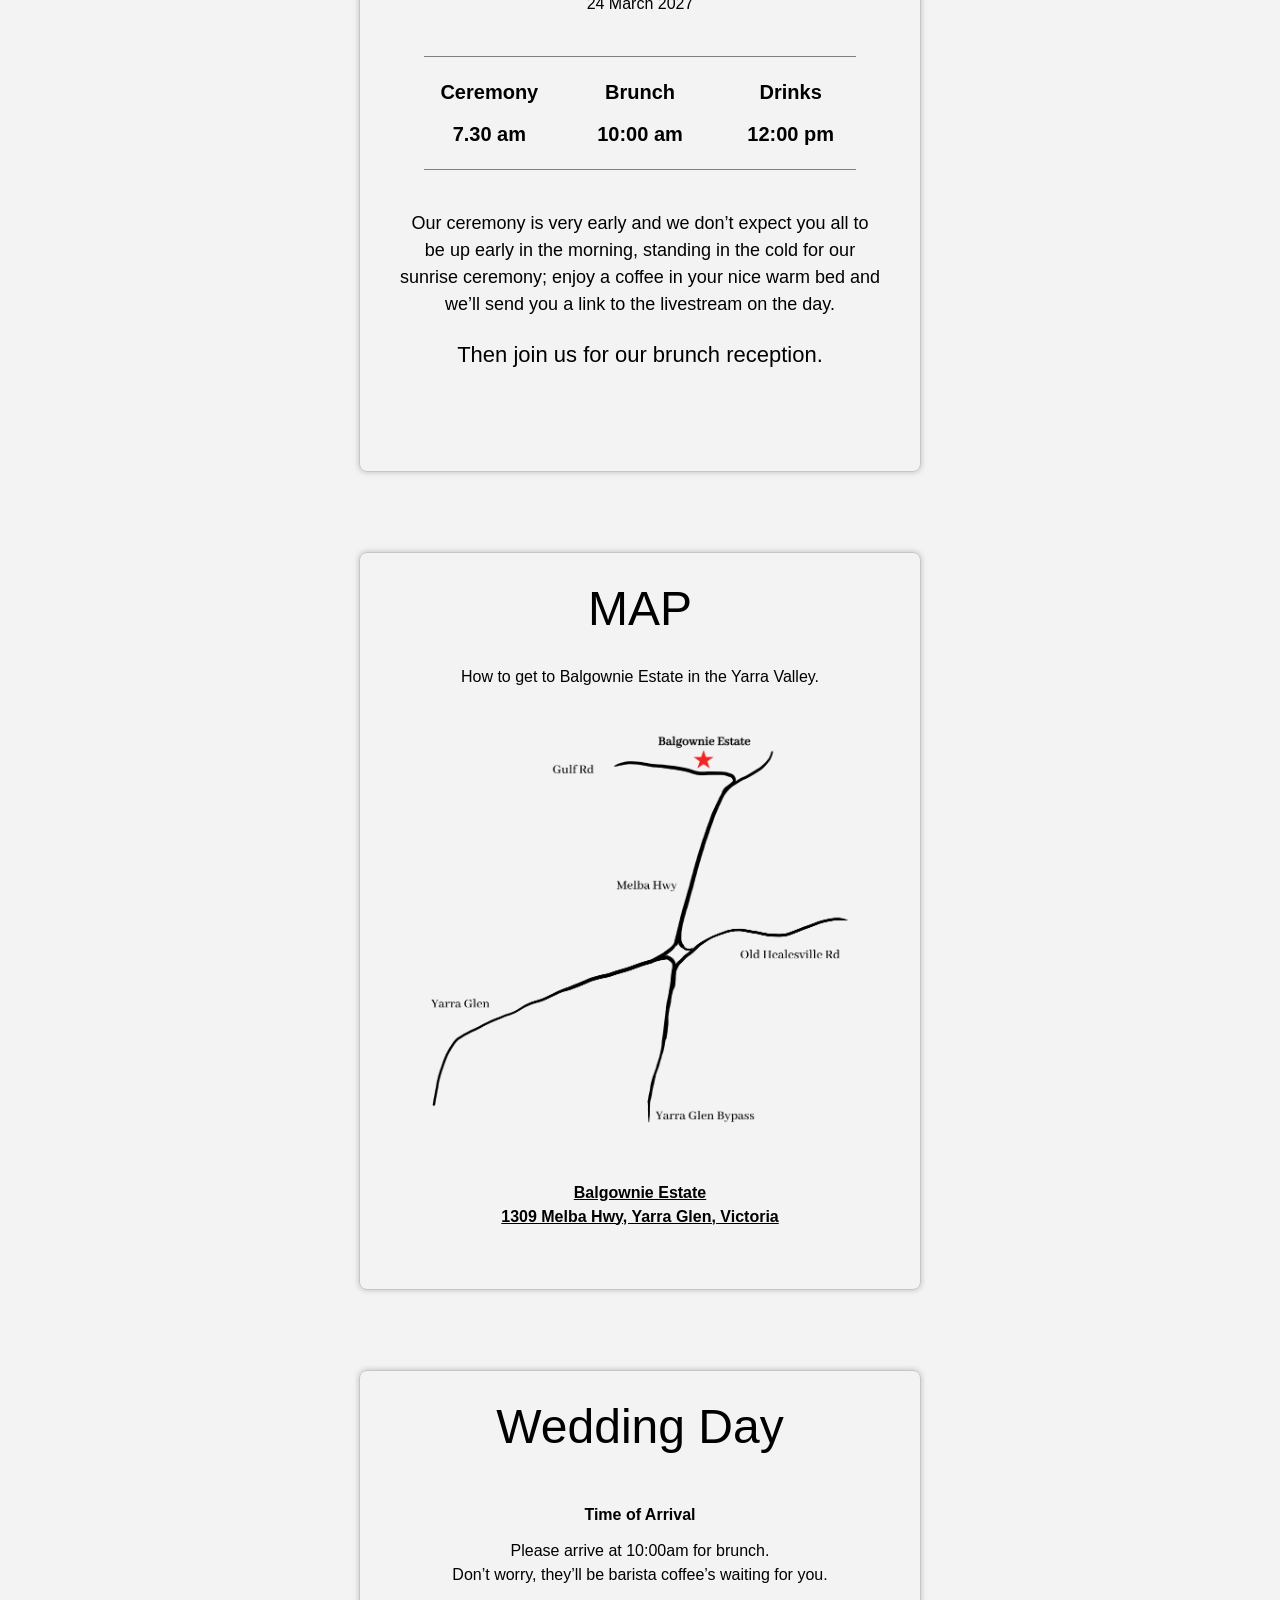
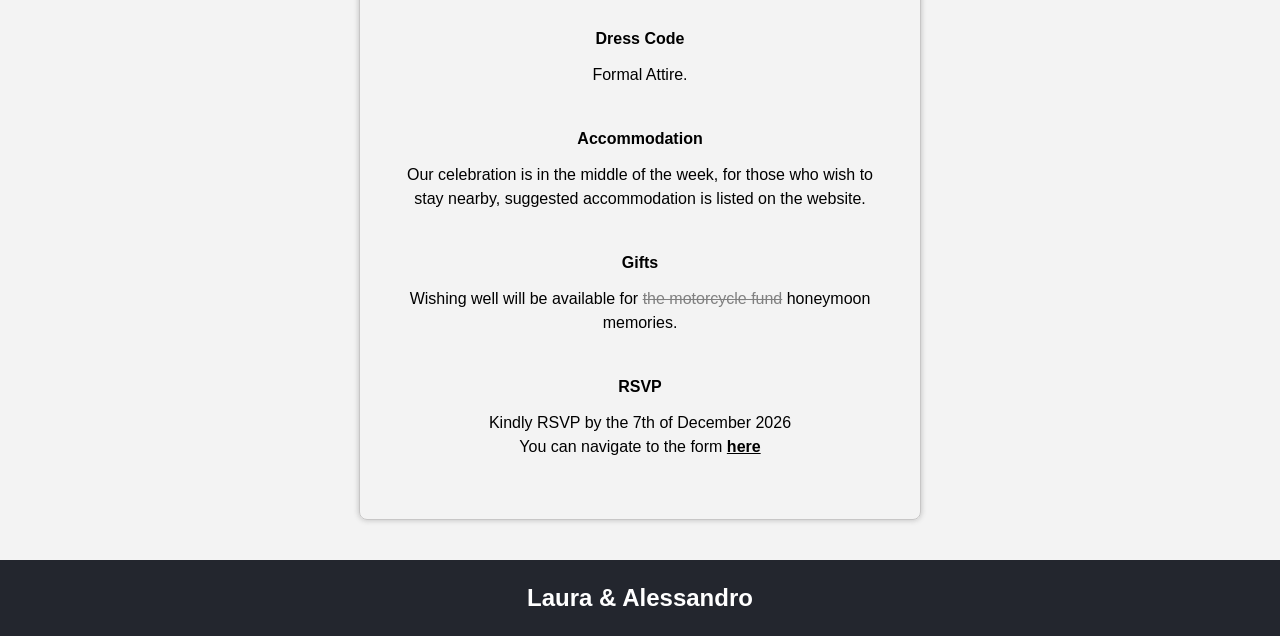
==== commit 39918ac1: "Significant update" ====
--- a/index.html
+++ b/index.html
@@ -18,18 +18,16 @@
 
         
 
-        <section class="vh columnFlex justifyContent" 
-             
-            alt="Welcome">
+        <section class="vh columnFlex justifyContent" alt="Welcome">
 
             <div class="columnFlex gap20 marginBox">
 
                 <div>
-                    <img src="" alt="">
+                    <img src="Images/A&L logo.svg" alt="logo">
                 </div>
                     <h1 style="font-size: 48px;">Welcome</h1>
-                    <h1>You are Invited to <br> Laura and Alessandro's Wedding</h1>
-                    <p style="font-weight: 600;"> Join us for our day in celebrating our wedding</p>
+                    <h1>You are Invited to <br> Laura & Alessandro's Wedding</h1>
+                    <p> Join us for our day in celebrating our wedding</p>
                 <div class="underline"></div>
             </div>
 
@@ -37,122 +35,135 @@
 
 
 
-        <section alt="Story">
+        <section class="columnFlex justifyContent" alt="Welcome Card">
 
-            <div class="columnFlex gap40 paddingWidth20 ">
+            <div class="columnFlex gap40 paddingWidth20" 
+            style="max-width: 70%; width: 480px; border: 1px solid rgb(199, 198, 198);padding: 20px 40px 100px;
+            border-radius: 8px; overflow: hidden; box-shadow: 0 0 5px 1px #cacaca;">
 
-                <div class="columnFlex gap4"> 
-                    <h1>So How Did It All Begin?</h1>
-                    <p>Well that is a long story</p>
-                    <div class="underline"></div>
+                <img src="Images/A&L logo.svg" alt="logo" style="width:120px;">
+
+                <div class="columnFlex">
+                    <p>You are Invited to the wedding of</p>
+                    <h1 style="font-family: 'Kapakana'; font-size: 68px; font-weight: 500;">Laura & Alessandro</h1>
+                    <p>24 March 2027</p>
                 </div>
                 
-                <div class="rowFlex flexWrap alignContents gap60 borderBox paddingWidth20">
 
-                    <img src="Images/People/signal-2025-11-01-08-43-46-667.jpg" alt="Alessandro and Laura" style="height: 400px;">
-                    <div class="columnFlex paragraphText gap12">
-                        <h2>Our First Encounter</h2>
-                        <p> Lorem ipsum dolor sit amet, consectetur adipiscing elit, sed do eiusmod tempor incididunt ut 
-                            labore et dolore magna aliqua. Ut enim ad minim veniam, quis nostrud exercitation ullamco laboris 
-                            nisi ut aliquip ex ea commodo consequat. Duis aute irure dolor in reprehenderit in voluptate velit 
-                            esse cillum dolore eu fugiat nulla pariatur. Excepteur sint occaecat cupidatat non proident, sunt 
-                            in culpa qui officia deserunt mollit anim id est laborum.
-                            <br> <br>
-                            Lorem ipsum dolor sit amet, consectetur adipiscing elit, sed do eiusmod tempor incididunt ut 
-                            labore et dolore magna aliqua. Ut enim ad minim veniam, quis nostrud exercitation ullamco laboris 
-                            nisi ut aliquip ex ea commodo consequat. Duis aute irure dolor in reprehenderit in voluptate velit 
-                            esse cillum dolore eu fugiat nulla pariatur. Excepteur sint occaecat cupidatat non proident, sunt 
-                            in culpa qui officia deserunt mollit anim id est laborum.
-                        </p>
+                <div class="rowFlex gap20" style="width: 90%; 
+                justify-content: space-around; box-sizing: border-box; 
+                border-top: 1px solid grey; border-bottom: 1px solid grey; padding: 20px 0px;
+                flex-wrap: wrap;">
+
+                    <div class="columnFlex gap12" style="width: 120px;">
+                        <p style="font-size: 20px;font-weight: 600;">Ceremony</p>
+                        <p style="font-size: 20px;font-weight: 600;">7.30 am</p>
                     </div>
-                    
+
+                    <div class="columnFlex gap12" style="width: 120px;">
+                        <p style="font-size: 20px;font-weight: 600;">Brunch</p>
+                        <p style="font-size: 20px;font-weight: 600;">10:00 am</p>
+                    </div>
+
+                    <div class="columnFlex gap12" style="width: 120px;">
+                        <p style="font-size: 20px;font-weight: 600;">Drinks</p>
+                        <p style="font-size: 20px;font-weight: 600;">12:00 pm</p>
+                    </div>
+
                 </div>
+                
+                <div class="columnFlex gap20">
+                    <p style="font-size: 18px;">
+                        Our ceremony is very early and we don’t expect you all to be up early in the morning, 
+                        standing in the cold for our sunrise ceremony; enjoy a coffee in your nice warm bed and we’ll 
+                        send you a link to the livestream on the day.
+                    </p>
+                    <p style="font-size: 22px; font-weight: 400;">Then join us for our brunch reception.</p>
+                </div>
+    
+                
+            </div>
+          
+        </section>
 
-                <div class="rowFlexReverse flexWrap alignContents gap60 borderBox paddingWidth20">
+        <section class="columnFlex justifyContent" alt="Map">
 
-                    <img src="Images/People/signal-2025-11-01-08-43-46-667.jpg" alt="Alessandro and Laura" style="height: 400px;">
-                    <div class="columnFlex paragraphText gap12">
-                        <h2>Our First Encounter</h2>
-                        <p> Lorem ipsum dolor sit amet, consectetur adipiscing elit, sed do eiusmod tempor incididunt ut 
-                            labore et dolore magna aliqua. Ut enim ad minim veniam, quis nostrud exercitation ullamco laboris 
-                            nisi ut aliquip ex ea commodo consequat. Duis aute irure dolor in reprehenderit in voluptate velit 
-                            esse cillum dolore eu fugiat nulla pariatur. Excepteur sint occaecat cupidatat non proident, sunt 
-                            in culpa qui officia deserunt mollit anim id est laborum.
-                            <br> <br>
-                            Lorem ipsum dolor sit amet, consectetur adipiscing elit, sed do eiusmod tempor incididunt ut 
-                            labore et dolore magna aliqua. Ut enim ad minim veniam, quis nostrud exercitation ullamco laboris 
-                            nisi ut aliquip ex ea commodo consequat. Duis aute irure dolor in reprehenderit in voluptate velit 
-                            esse cillum dolore eu fugiat nulla pariatur. Excepteur sint occaecat cupidatat non proident, sunt 
-                            in culpa qui officia deserunt mollit anim id est laborum.
-                        </p>
-                    </div>
-                    
-                </div>
-
-                <div class="rowFlex flexWrap alignContents gap60 borderBox paddingWidth20">
-
-                    <img src="Images/People/signal-2025-11-01-08-43-46-667.jpg" alt="Alessandro and Laura" style="height: 400px;">
-                    <div class="columnFlex paragraphText gap12">
-                        <h2>Our First Encounter</h2>
-                        <p> Lorem ipsum dolor sit amet, consectetur adipiscing elit, sed do eiusmod tempor incididunt ut 
-                            labore et dolore magna aliqua. Ut enim ad minim veniam, quis nostrud exercitation ullamco laboris 
-                            nisi ut aliquip ex ea commodo consequat. Duis aute irure dolor in reprehenderit in voluptate velit 
-                            esse cillum dolore eu fugiat nulla pariatur. Excepteur sint occaecat cupidatat non proident, sunt 
-                            in culpa qui officia deserunt mollit anim id est laborum.
-                            <br> <br>
-                            Lorem ipsum dolor sit amet, consectetur adipiscing elit, sed do eiusmod tempor incididunt ut 
-                            labore et dolore magna aliqua. Ut enim ad minim veniam, quis nostrud exercitation ullamco laboris 
-                            nisi ut aliquip ex ea commodo consequat. Duis aute irure dolor in reprehenderit in voluptate velit 
-                            esse cillum dolore eu fugiat nulla pariatur. Excepteur sint occaecat cupidatat non proident, sunt 
-                            in culpa qui officia deserunt mollit anim id est laborum.
-                        </p>
-                    </div>
-                    
-                </div>
-
-                <div class="columnFlex flexWrap alignContents gap60 borderBox paddingWidth20">
-
-                    <img src="Images/People/signal-2025-11-01-08-43-46-667.jpg" alt="Alessandro and Laura" style="height: 400px;">
-                    <div class="columnFlex paragraphText gap12">
-                        <h2>Our First Encounter</h2>
-                        <p> Lorem ipsum dolor sit amet, consectetur adipiscing elit, sed do eiusmod tempor incididunt ut 
-                            labore et dolore magna aliqua. Ut enim ad minim veniam, quis nostrud exercitation ullamco laboris 
-                            nisi ut aliquip ex ea commodo consequat. Duis aute irure dolor in reprehenderit in voluptate velit 
-                            esse cillum dolore eu fugiat nulla pariatur. Excepteur sint occaecat cupidatat non proident, sunt 
-                            in culpa qui officia deserunt mollit anim id est laborum.
-                            <br> <br>
-                            Lorem ipsum dolor sit amet, consectetur adipiscing elit, sed do eiusmod tempor incididunt ut 
-                            labore et dolore magna aliqua. Ut enim ad minim veniam, quis nostrud exercitation ullamco laboris 
-                            nisi ut aliquip ex ea commodo consequat. Duis aute irure dolor in reprehenderit in voluptate velit 
-                            esse cillum dolore eu fugiat nulla pariatur. Excepteur sint occaecat cupidatat non proident, sunt 
-                            in culpa qui officia deserunt mollit anim id est laborum.
-                        </p>
-                    </div>
-                    
-                </div>
-
+            <div class="columnFlex gap40 paddingWidth20" 
+            style="max-width: 70%; width: 480px; border: 1px solid rgb(199, 198, 198);padding: 20px 40px 60px;
+            border-radius: 8px; overflow: hidden; box-shadow: 0 0 5px 1px #cacaca;">
 
                 
+
+                <div class="columnFlex gap20">
+                    
+                    <h1 style="font-size: 48; font-weight: 500;">MAP</h1>
+                    <p>How to get to Balgownie Estate in the Yarra Valley.</p>
+                </div>
+                
+                
+                
+                
+                <div class="columnFlex gap40">
+
+                    <img src="Images/Map.png" alt="logo" width="100%">
+
+                    <p class="hyperlink" onclick="window.open('https://maps.app.goo.gl/DjGwT7h53MoMYUt77', 'blank')">
+                        Balgownie Estate <br>
+                        1309 Melba Hwy, Yarra Glen, Victoria
+                    </p>
+                </div>
+    
+                
             </div>
-
-            
-
-
         </section>
 
-        <section alt="Schedule">
+        <section class="columnFlex justifyContent" alt="Schedule">
 
+            <div class="columnFlex gap40 paddingWidth20" 
+            style="max-width: 70%; width: 480px; border: 1px solid rgb(199, 198, 198);padding: 20px 40px 60px;
+            border-radius: 8px; overflow: hidden; box-shadow: 0 0 5px 1px #cacaca;">
 
-        </section>
+                
 
-        <section alt="Travel">
-
-
-        </section>
-
-        <section alt="Q&A">
-
-
+                <h1 style="font-size: 48; font-weight: 500;">Wedding Day</h1>             
+                
+                <div class="columnFlex gap12">
+                    <p style="font-size: 16px; font-weight: 700;">Time of Arrival</p>
+                    <p style="font-size: 16px;">
+                        Please arrive at 10:00am for brunch. <br>
+                        Don’t worry, they’ll be barista coffee’s waiting for you.
+                    </p>
+                </div>
+                <div class="columnFlex gap12">
+                    <p style="font-size: 16px; font-weight: 700;">Dress Code</p>
+                    <p style="font-size: 16px;">
+                        Formal Attire.
+                    </p>
+                </div>
+                <div class="columnFlex gap12">
+                    <p style="font-size: 16px; font-weight: 700;">Accommodation</p>
+                    <p style="font-size: 16px;">
+                        Our celebration is in the middle of the week, for those who wish to stay nearby, suggested accommodation is listed on the website.
+                    </p>
+                </div>
+                <div class="columnFlex gap12">
+                    <p style="font-size: 16px; font-weight: 700;">Gifts</p>
+                    <p style="font-size: 16px;">
+                        Wishing well will be available for 
+                        <span style="color: grey;text-decoration: line-through;">the motorcycle fund</span> honeymoon memories.
+                    </p>
+                </div>
+                <div class="columnFlex gap12">
+                    <p style="font-size: 16px; font-weight: 700;">RSVP</p>
+                    <p style="font-size: 16px;">
+                        Kindly RSVP by the 7th of December 2026 <br>
+                        You can navigate to the form <a href="rsvp.html" 
+                        class="hyperlink"">here</a>
+                    </p>
+                </div>
+    
+                
+            </div>
         </section>
 
         <footer></footer>
--- a/Styling.css
+++ b/Styling.css
@@ -1,3 +1,5 @@
+@import url("https://fonts.googleapis.com/css2?family=Kapakana:wght@300..400&family=Sen:wght@400..800&display=swap");
+@import url("https://fonts.googleapis.com/css2?family=Abhaya+Libre:wght@400;500;600;700;800&family=Kapakana:wght@300..400&family=Sen:wght@400..800&display=swap");
 body {
   font-family: "Segoe UI", Tahoma, Geneva, Verdana, sans-serif;
   margin: 0px;
@@ -15,6 +17,7 @@
 p {
   margin: 0;
   line-height: 1.5;
+  font-family: "Segoe UI", Tahoma, Geneva, Verdana, sans-serif;
   text-align: center;
 }
 
@@ -37,6 +40,30 @@
   text-align: center;
   line-height: 1.5;
   font-family: "Trebuchet MS", "Lucida Sans Unicode", "Lucida Grande", "Lucida Sans", Arial, sans-serif;
+}
+
+.Bolden {
+  font-weight: 700;
+}
+
+.Wavy {
+  font-style: italic;
+}
+
+.line {
+  text-decoration: underline;
+}
+
+.hyperlink {
+  text-decoration: underline;
+  cursor: pointer;
+  font-weight: 700;
+}
+.hyperlink:hover {
+  font-weight: 800;
+}
+.hyperlink:active {
+  font-weight: 700;
 }
 
 .vh {
@@ -48,9 +75,7 @@
   color: black;
   -webkit-text-decoration: underline 0.1px rgba(0, 0, 0, 0);
           text-decoration: underline 0.1px rgba(0, 0, 0, 0);
-  transition: -webkit-text-decoration-color 300ms;
   transition: text-decoration-color 300ms;
-  transition: text-decoration-color 300ms, -webkit-text-decoration-color 300ms;
 }
 a:hover {
   -webkit-text-decoration: underline 2px rgba(0, 0, 0, 0.5607843137);
@@ -129,7 +154,6 @@
   background-color: #23262E;
   color: #ffffff;
   padding: 12px;
-  position: -webkit-sticky;
   position: sticky;
   top: 0px;
   border-bottom: solid 1px #020202;
@@ -213,13 +237,11 @@
 }
 footer ul li {
   color: #ffffff;
-  width: -webkit-fit-content;
   width: -moz-fit-content;
   width: fit-content;
   padding: 4px 20px;
 }
 footer ul li a {
-  width: -webkit-fit-content;
   width: -moz-fit-content;
   width: fit-content;
   color: #ffffff;
@@ -254,34 +276,33 @@
   font-size: 16px;
   font-weight: 600;
 }
+form input[type=submit] {
+  width: -moz-min-content;
+  width: min-content;
+  cursor: auto;
+}
+form input[type=submit]:disabled {
+  opacity: 0.5;
+  cursor: not-allowed;
+}
+form input[type=text] {
+  width: 260px;
+  cursor: auto;
+}
+form input[type=radio] {
+  width: 12px;
+  cursor: pointer;
+}
+form input[type=checkbox] {
+  width: 12px;
+  cursor: pointer;
+}
 form input {
   font-size: 14px;
   padding: 8px 12px;
   border: none;
   border-bottom: solid 1px black;
   background-color: #dddddd;
-}
-form input[type=submit] {
-  width: -webkit-min-content;
-  width: -moz-min-content;
-  width: min-content;
-  cursor: auto;
-}
-form input[type=submit]:disabled {
-  opacity: 0.5;
-  cursor: not-allowed;
-}
-form input[type=text] {
-  width: 260px;
-  cursor: auto;
-}
-form input[type=radio] {
-  width: 12px;
-  cursor: pointer;
-}
-form input[type=checkbox] {
-  width: 12px;
-  cursor: pointer;
 }
 form input:hover {
   background-color: #b4b4b4;
@@ -343,8 +364,7 @@
   padding: 8px 12px;
   gap: 4px;
   background-color: #dddddd;
-  -webkit-clip-path: border-box;
-          clip-path: border-box;
+  clip-path: border-box;
 }
 form .tagContents .tagBoxText {
   position: absolute;
@@ -360,7 +380,6 @@
 }
 form .tagContents .tag {
   white-space: nowrap;
-  width: -webkit-min-content;
   width: -moz-min-content;
   width: min-content;
   padding: 4px 8px;
@@ -471,5 +490,4 @@
   box-sizing: border-box;
   gap: 60px;
   width: 100%;
-}
-/*# sourceMappingURL=Styling.css.map */+}/*# sourceMappingURL=Styling.css.map */
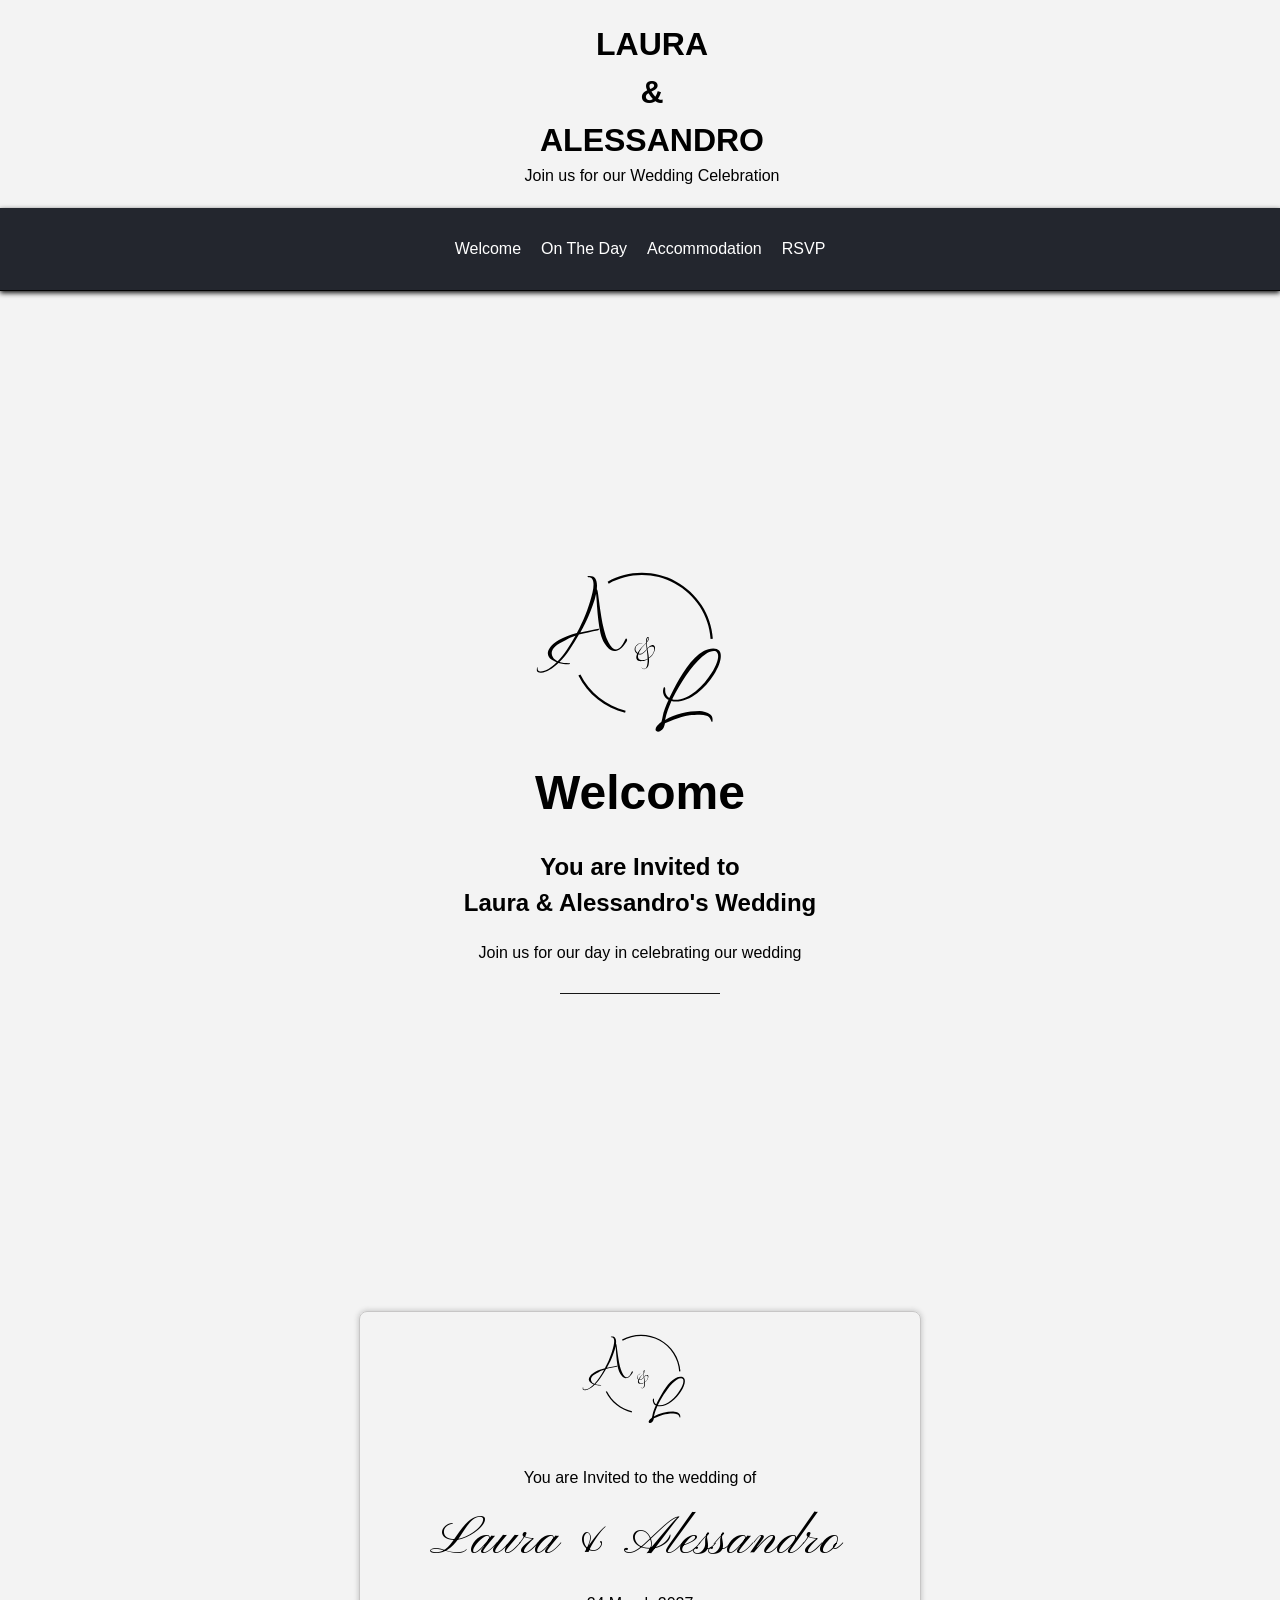
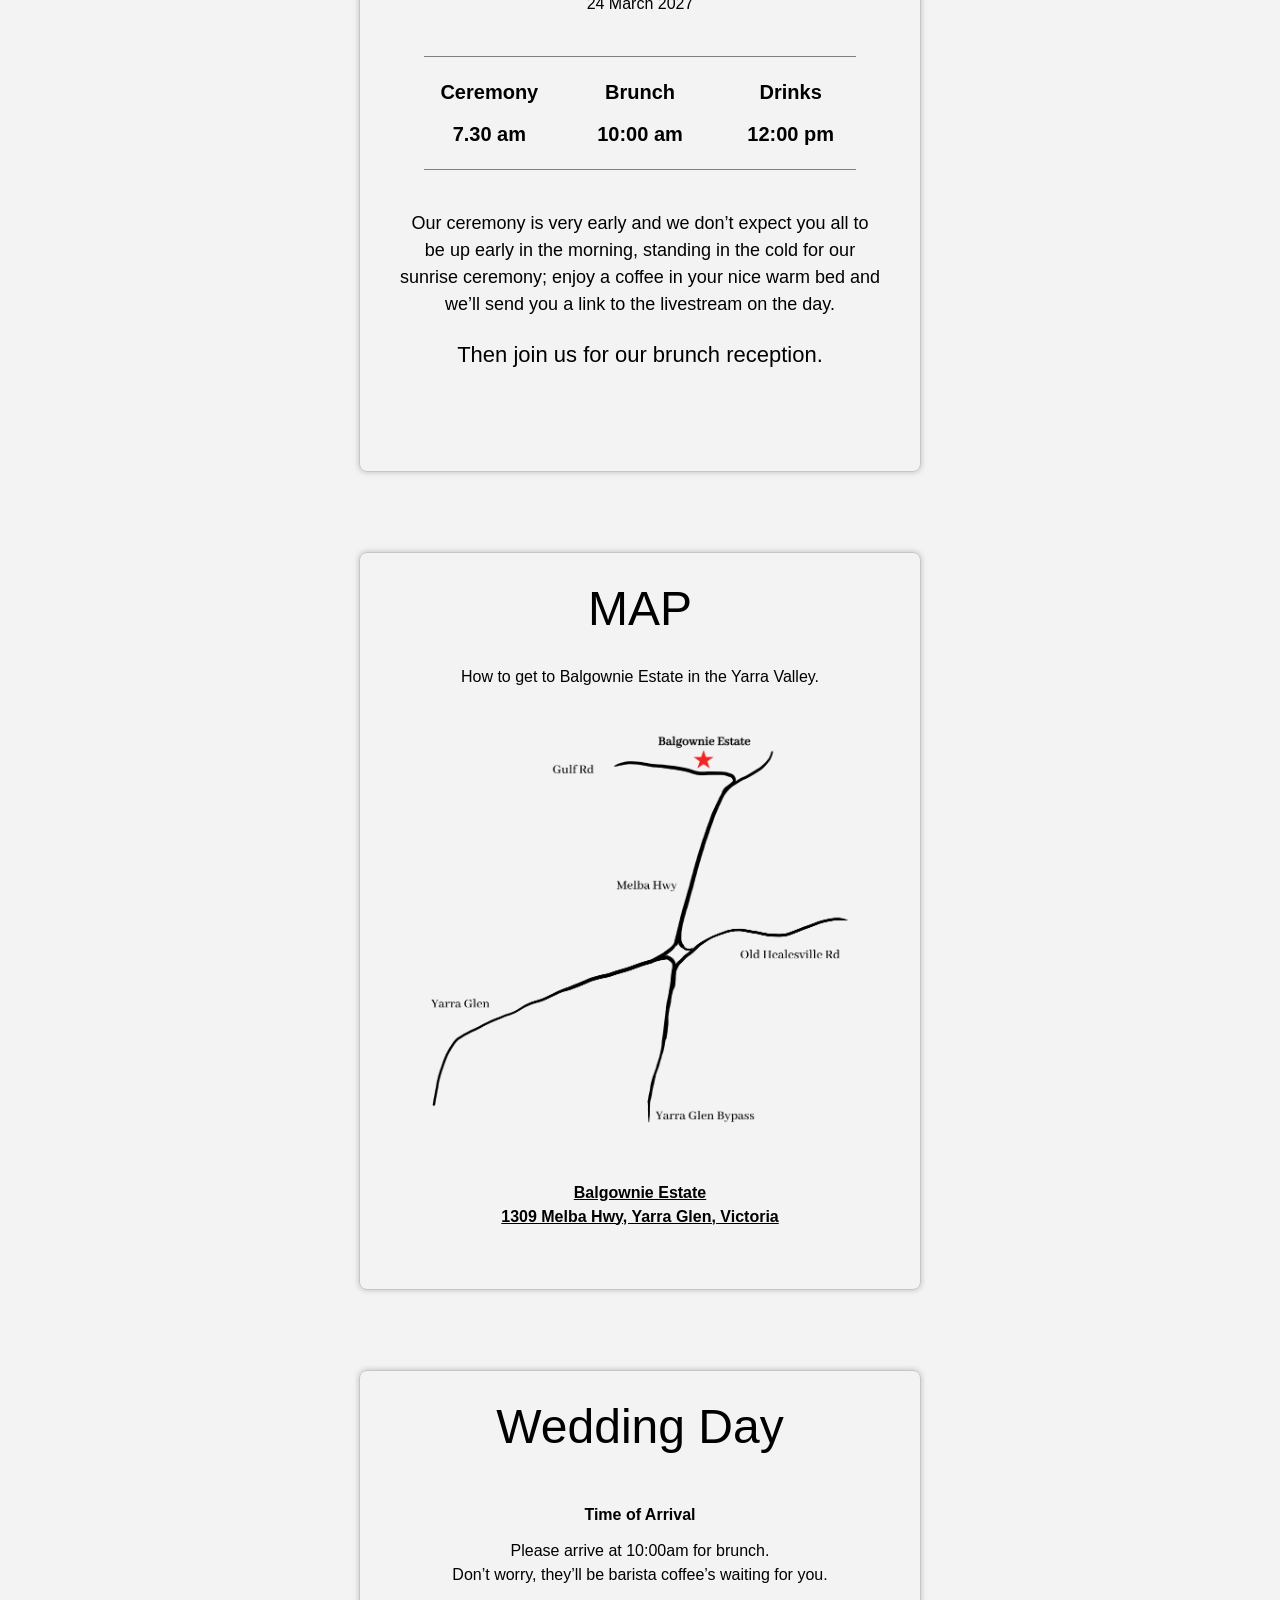
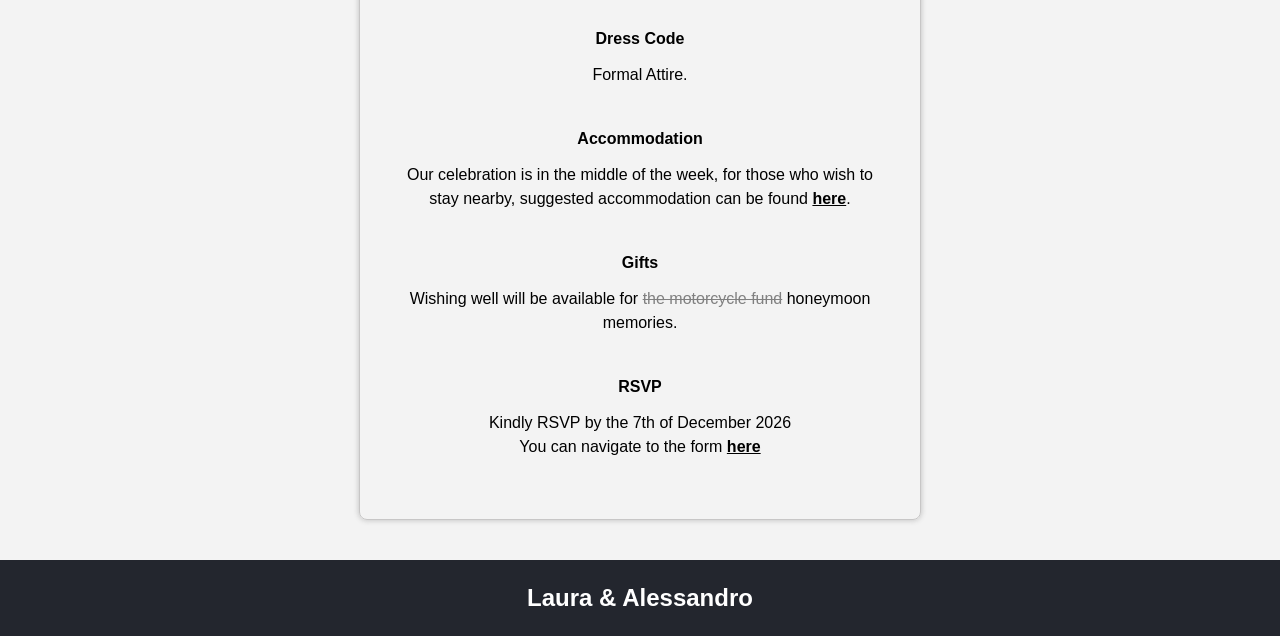
==== commit b088802b: "quick update" ====
--- a/index.html
+++ b/index.html
@@ -143,7 +143,8 @@
                 <div class="columnFlex gap12">
                     <p style="font-size: 16px; font-weight: 700;">Accommodation</p>
                     <p style="font-size: 16px;">
-                        Our celebration is in the middle of the week, for those who wish to stay nearby, suggested accommodation is listed on the website.
+                        Our celebration is in the middle of the week, for those who wish to stay nearby, suggested accommodation can be found
+                        <a class="hyperlink" href="accommodation.html">here</a>.
                     </p>
                 </div>
                 <div class="columnFlex gap12">
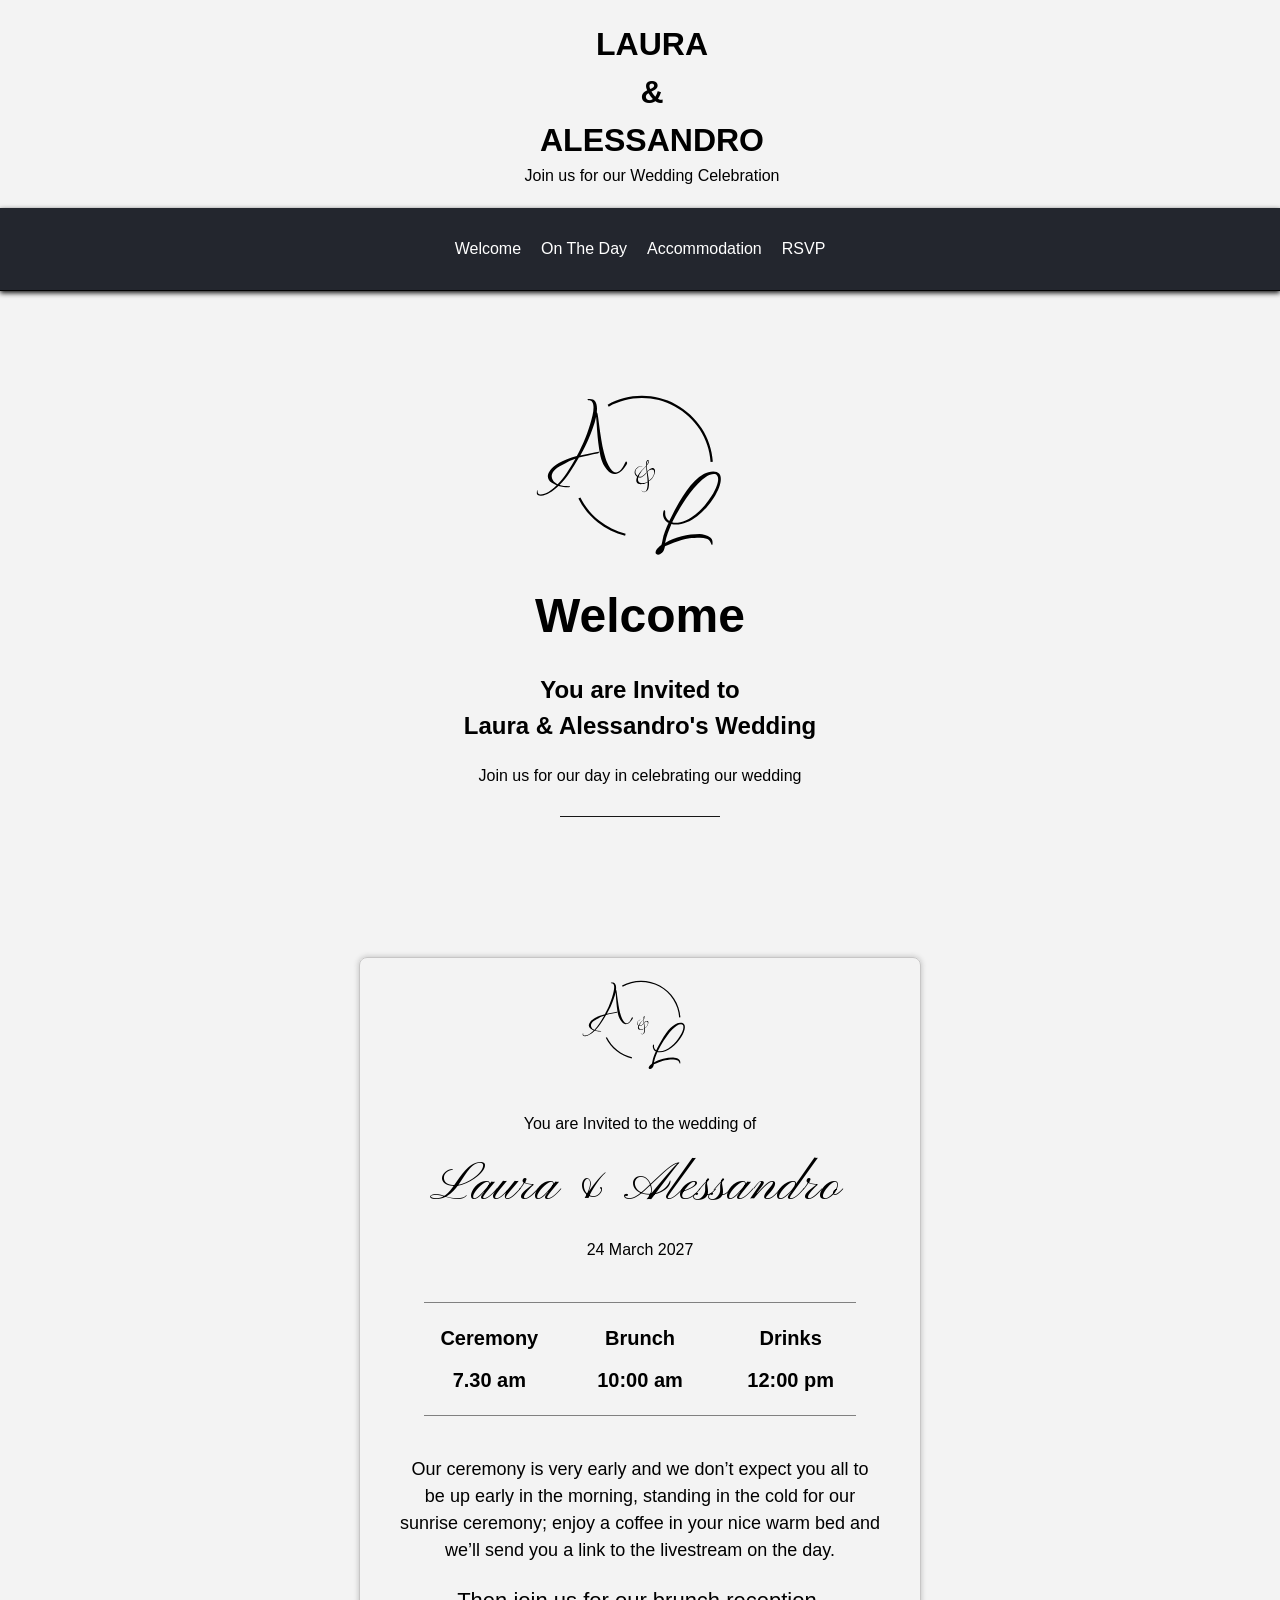
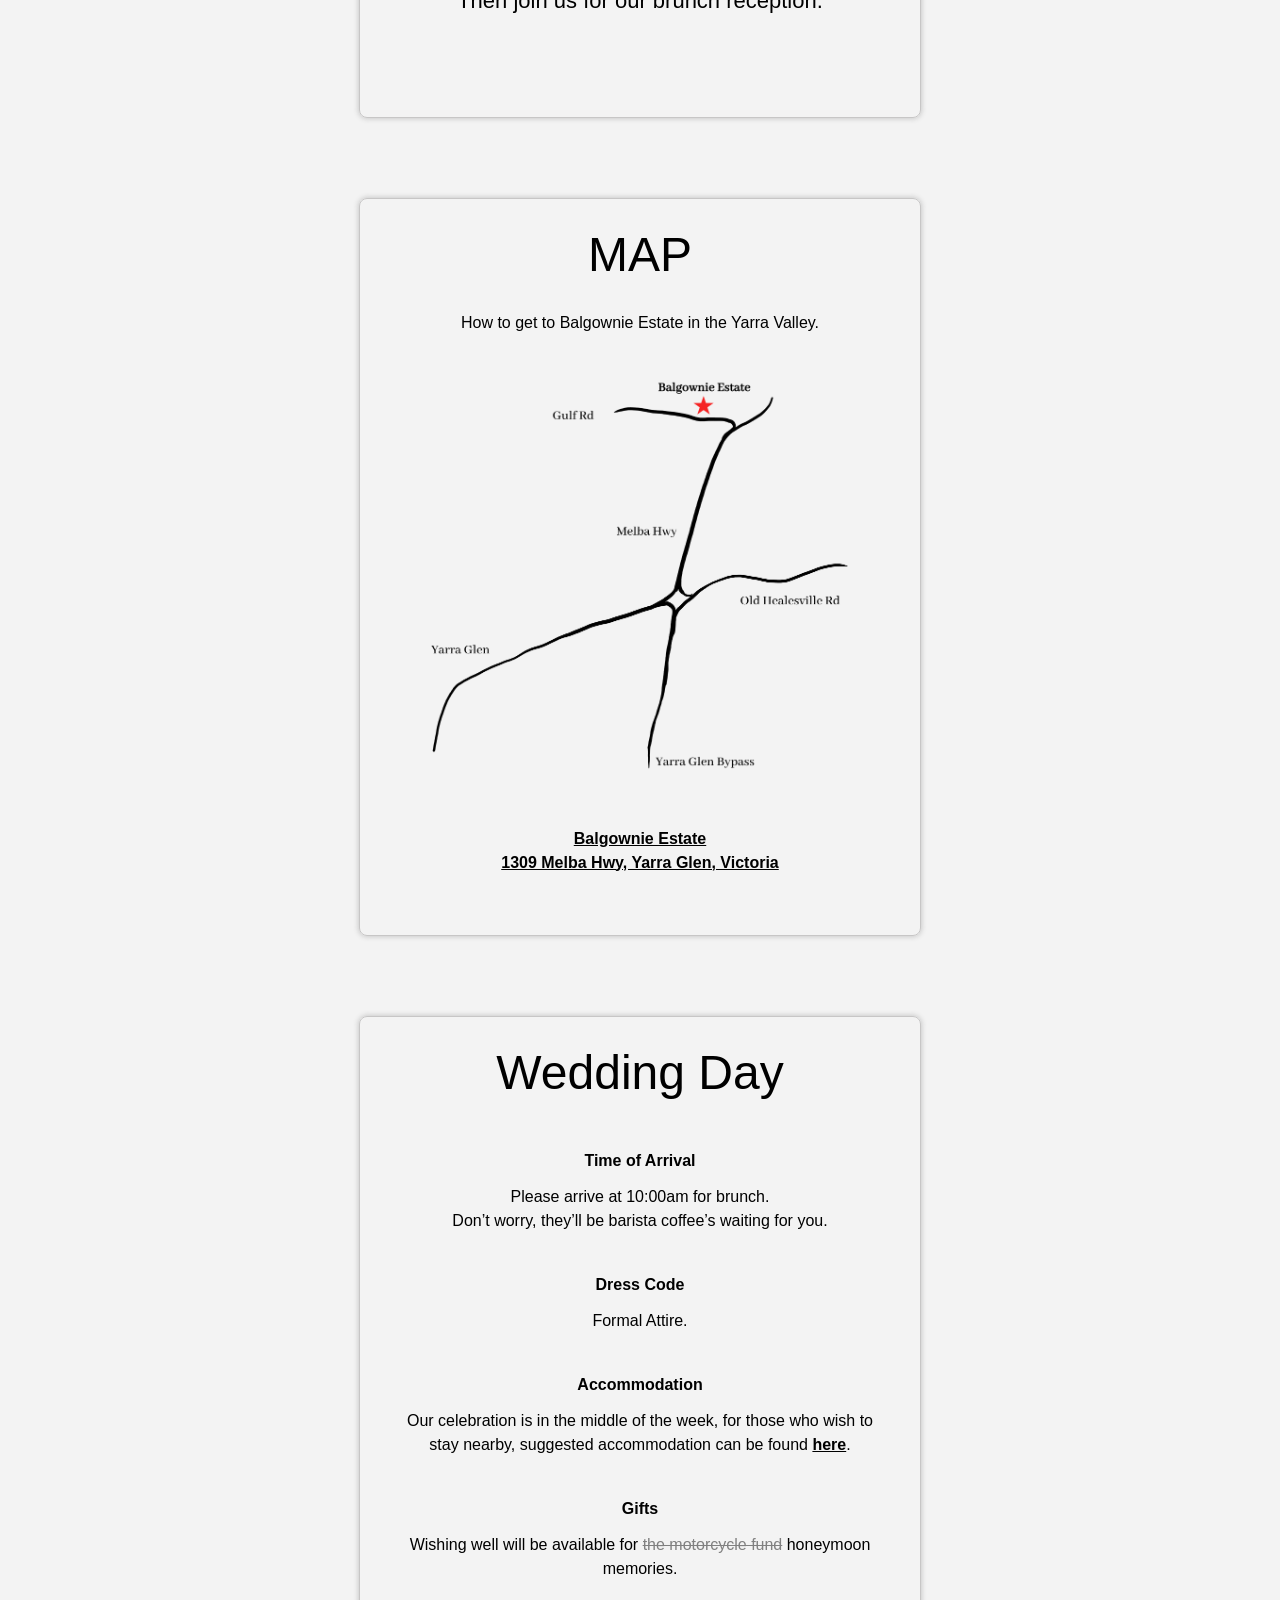
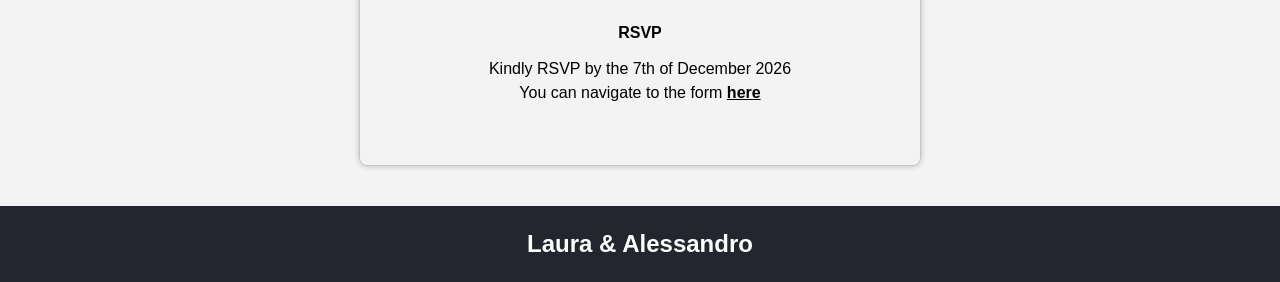
==== commit a69293de: "Added responsiveness navbar Chat gpt with w3 did this -> look over to understand again how this can " ====
--- a/index.html
+++ b/index.html
@@ -151,7 +151,7 @@
                     <p style="font-size: 16px; font-weight: 700;">Gifts</p>
                     <p style="font-size: 16px;">
                         Wishing well will be available for 
-                        <span style="color: grey;text-decoration: line-through;">the motorcycle fund</span> honeymoon memories.
+                        <span style="color: grey;text-decoration: line-through;" title="Welp I tried">the motorcycle fund</span> honeymoon memories.
                     </p>
                 </div>
                 <div class="columnFlex gap12">
--- a/Styling.css
+++ b/Styling.css
@@ -67,7 +67,8 @@
 }
 
 .vh {
-  height: 100vh;
+  height: auto;
+  padding: 100px 0;
 }
 
 a {
@@ -150,6 +151,7 @@
   gap: 60px;
 }
 
+/* Hide the link that should open and close the topnav on small screens */
 .navbar {
   background-color: #23262E;
   color: #ffffff;
@@ -162,7 +164,29 @@
   width: 100%;
   z-index: 100;
 }
+.navbar .icon {
+  display: none;
+}
+@media screen and (max-width: 460px) {
+  .navbar .links {
+    display: none;
+  }
+  .navbar .icon {
+    display: block;
+    margin-left: auto;
+  }
+  .navbar .topNav.responsive ul {
+    display: flex;
+    flex-direction: column;
+    transition-duration: 0.2s ease;
+  }
+  .navbar .topNav.responsive .links {
+    display: block;
+    margin-left: auto;
+  }
+}
 .navbar ul {
+  transition-duration: 0.2s ease;
   margin: 0;
   padding: 20px;
   display: flex;
@@ -174,6 +198,10 @@
 }
 .navbar ul li a {
   color: #ffffff;
+}
+.navbar ul li a:active {
+  background-color: #ffffff;
+  color: #141618;
 }
 
 button {
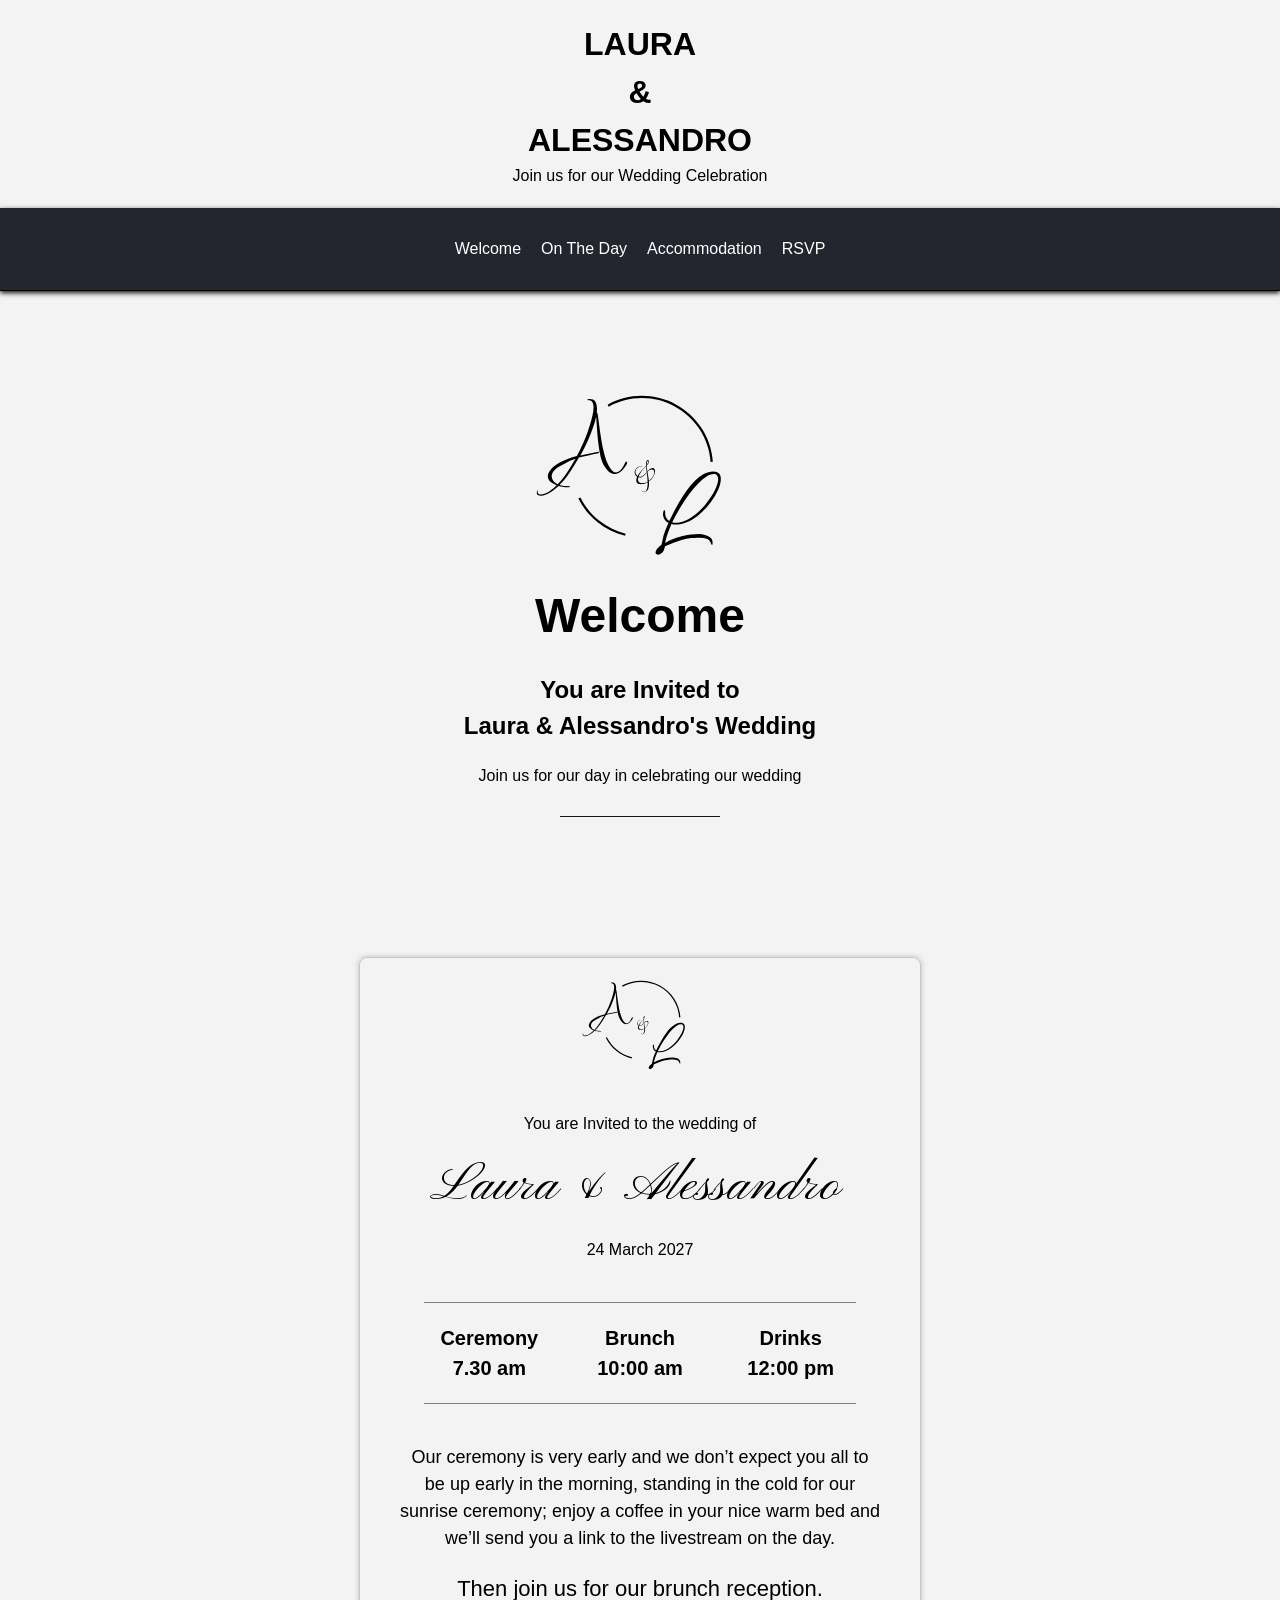
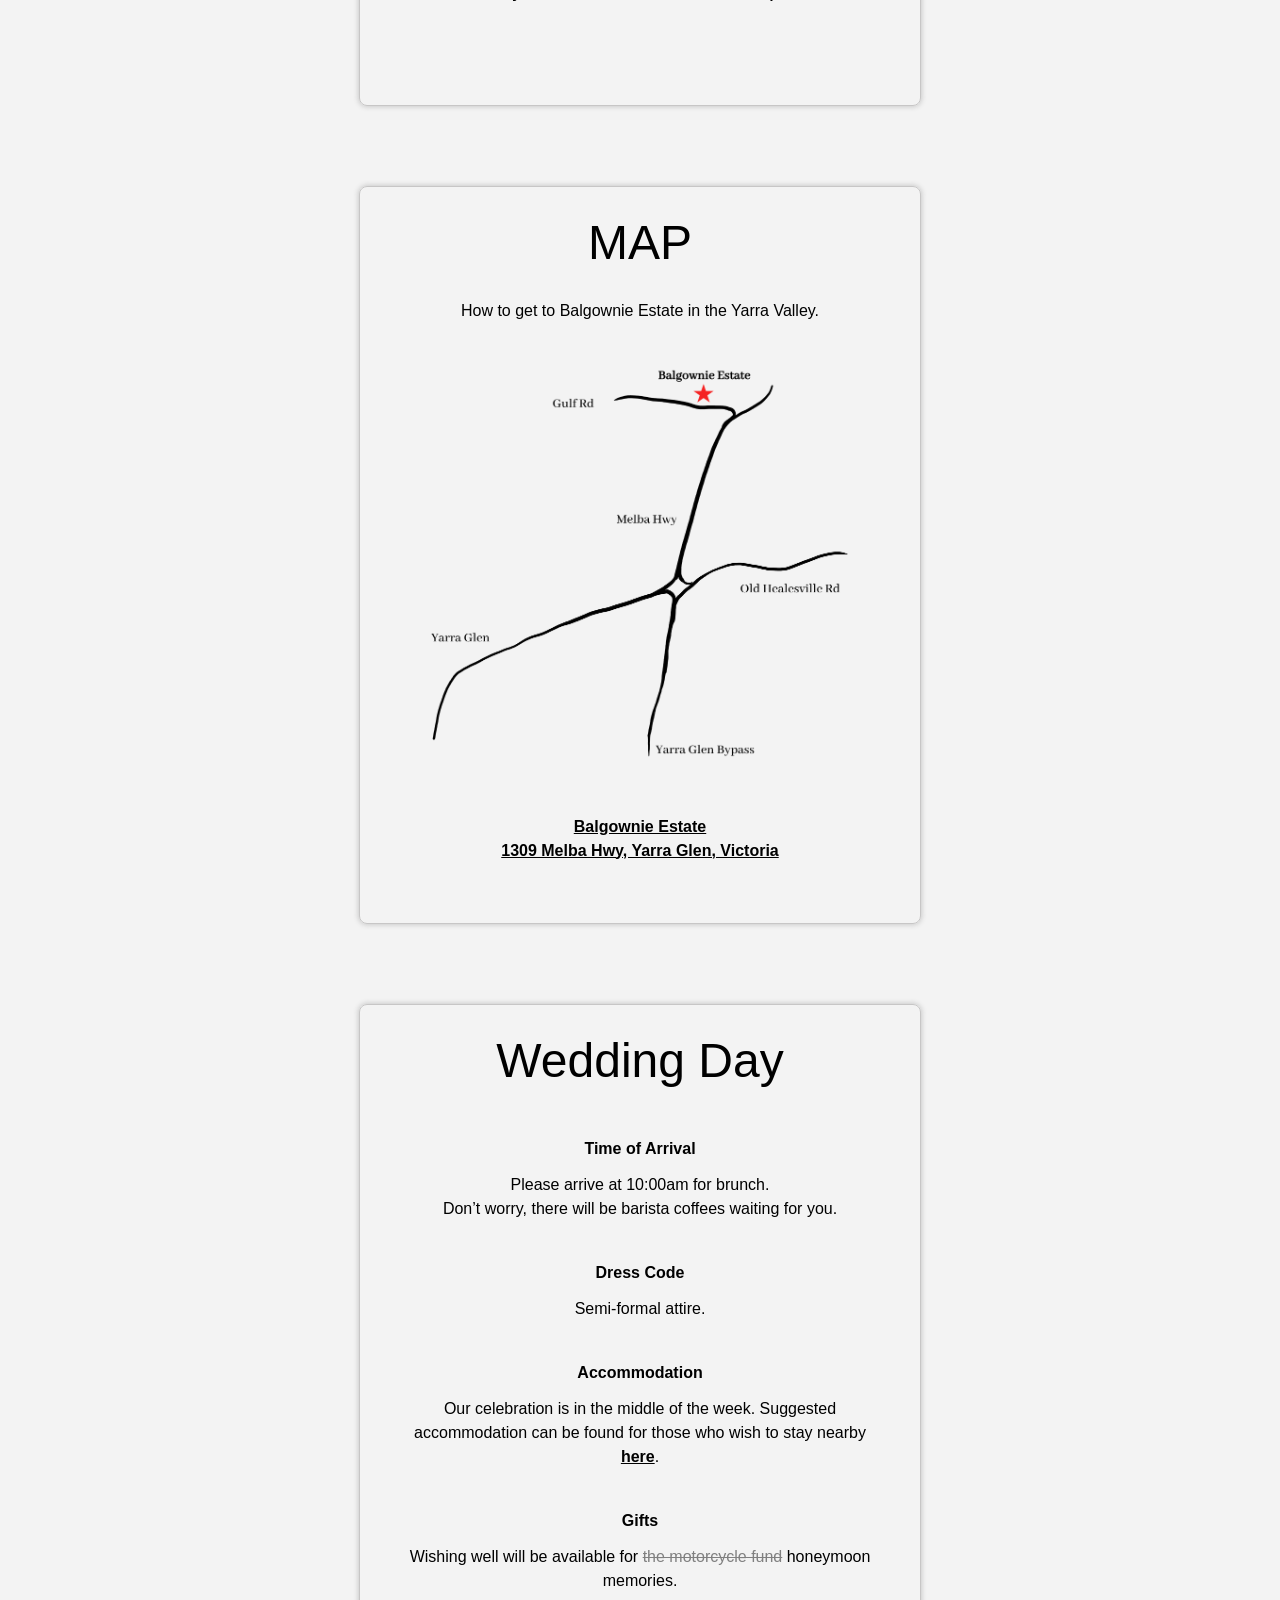
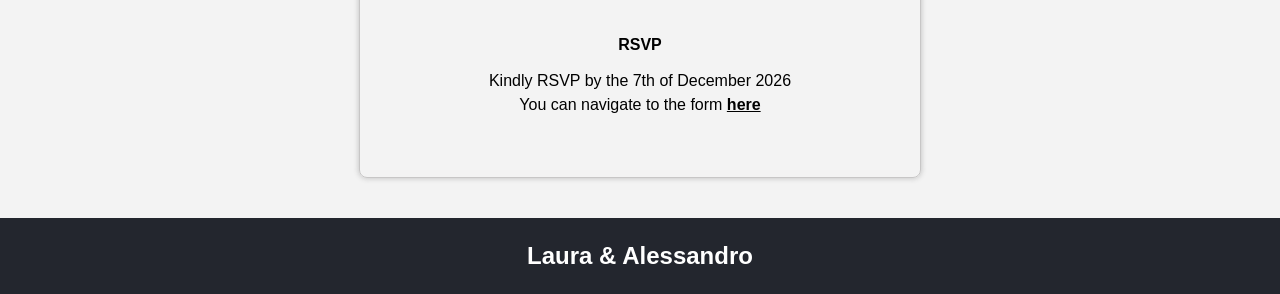
==== commit a33ef416: "Updates" ====
--- a/index.html
+++ b/index.html
@@ -55,17 +55,17 @@
                 border-top: 1px solid grey; border-bottom: 1px solid grey; padding: 20px 0px;
                 flex-wrap: wrap;">
 
-                    <div class="columnFlex gap12" style="width: 120px;">
+                    <div class="columnFlex gap8" style="width: 120px;">
                         <p style="font-size: 20px;font-weight: 600;">Ceremony</p>
                         <p style="font-size: 20px;font-weight: 600;">7.30 am</p>
                     </div>
 
-                    <div class="columnFlex gap12" style="width: 120px;">
+                    <div class="columnFlex gap8" style="width: 120px;">
                         <p style="font-size: 20px;font-weight: 600;">Brunch</p>
                         <p style="font-size: 20px;font-weight: 600;">10:00 am</p>
                     </div>
 
-                    <div class="columnFlex gap12" style="width: 120px;">
+                    <div class="columnFlex gap8" style="width: 120px;">
                         <p style="font-size: 20px;font-weight: 600;">Drinks</p>
                         <p style="font-size: 20px;font-weight: 600;">12:00 pm</p>
                     </div>
@@ -131,19 +131,19 @@
                     <p style="font-size: 16px; font-weight: 700;">Time of Arrival</p>
                     <p style="font-size: 16px;">
                         Please arrive at 10:00am for brunch. <br>
-                        Don’t worry, they’ll be barista coffee’s waiting for you.
+                        Don’t worry, there will be barista coffees waiting for you.
                     </p>
                 </div>
                 <div class="columnFlex gap12">
                     <p style="font-size: 16px; font-weight: 700;">Dress Code</p>
                     <p style="font-size: 16px;">
-                        Formal Attire.
+                        Semi-formal attire.
                     </p>
                 </div>
                 <div class="columnFlex gap12">
                     <p style="font-size: 16px; font-weight: 700;">Accommodation</p>
                     <p style="font-size: 16px;">
-                        Our celebration is in the middle of the week, for those who wish to stay nearby, suggested accommodation can be found
+                        Our celebration is in the middle of the week. Suggested accommodation can be found for those who wish to stay nearby
                         <a class="hyperlink" href="accommodation.html">here</a>.
                     </p>
                 </div>
--- a/Styling.css
+++ b/Styling.css
@@ -76,7 +76,9 @@
   color: black;
   -webkit-text-decoration: underline 0.1px rgba(0, 0, 0, 0);
           text-decoration: underline 0.1px rgba(0, 0, 0, 0);
+  transition: -webkit-text-decoration-color 300ms;
   transition: text-decoration-color 300ms;
+  transition: text-decoration-color 300ms, -webkit-text-decoration-color 300ms;
 }
 a:hover {
   -webkit-text-decoration: underline 2px rgba(0, 0, 0, 0.5607843137);
@@ -156,6 +158,7 @@
   background-color: #23262E;
   color: #ffffff;
   padding: 12px;
+  position: -webkit-sticky;
   position: sticky;
   top: 0px;
   border-bottom: solid 1px #020202;
@@ -174,6 +177,12 @@
   .navbar .icon {
     display: block;
     margin-left: auto;
+  }
+  .navbar .icon:active {
+    background-color: #ffffff;
+    color: #1b2125;
+    padding: 0;
+    border-radius: 100px;
   }
   .navbar .topNav.responsive ul {
     display: flex;
@@ -265,11 +274,13 @@
 }
 footer ul li {
   color: #ffffff;
+  width: -webkit-fit-content;
   width: -moz-fit-content;
   width: fit-content;
   padding: 4px 20px;
 }
 footer ul li a {
+  width: -webkit-fit-content;
   width: -moz-fit-content;
   width: fit-content;
   color: #ffffff;
@@ -304,33 +315,34 @@
   font-size: 16px;
   font-weight: 600;
 }
-form input[type=submit] {
-  width: -moz-min-content;
-  width: min-content;
-  cursor: auto;
-}
-form input[type=submit]:disabled {
-  opacity: 0.5;
-  cursor: not-allowed;
-}
-form input[type=text] {
-  width: 260px;
-  cursor: auto;
-}
-form input[type=radio] {
-  width: 12px;
-  cursor: pointer;
-}
-form input[type=checkbox] {
-  width: 12px;
-  cursor: pointer;
-}
 form input {
   font-size: 14px;
   padding: 8px 12px;
   border: none;
   border-bottom: solid 1px black;
   background-color: #dddddd;
+}
+form input[type=submit] {
+  width: -webkit-min-content;
+  width: -moz-min-content;
+  width: min-content;
+  cursor: auto;
+}
+form input[type=submit]:disabled {
+  opacity: 0.5;
+  cursor: not-allowed;
+}
+form input[type=text] {
+  width: 260px;
+  cursor: auto;
+}
+form input[type=radio] {
+  width: 12px;
+  cursor: pointer;
+}
+form input[type=checkbox] {
+  width: 12px;
+  cursor: pointer;
 }
 form input:hover {
   background-color: #b4b4b4;
@@ -392,7 +404,8 @@
   padding: 8px 12px;
   gap: 4px;
   background-color: #dddddd;
-  clip-path: border-box;
+  -webkit-clip-path: border-box;
+          clip-path: border-box;
 }
 form .tagContents .tagBoxText {
   position: absolute;
@@ -408,6 +421,7 @@
 }
 form .tagContents .tag {
   white-space: nowrap;
+  width: -webkit-min-content;
   width: -moz-min-content;
   width: min-content;
   padding: 4px 8px;
@@ -439,7 +453,7 @@
   display: flex;
   flex-direction: column;
   align-items: center;
-  padding: 20px 12px;
+  padding: 20px 0px;
 }
 .HeroHeading h1 {
   text-align: center;
@@ -518,4 +532,5 @@
   box-sizing: border-box;
   gap: 60px;
   width: 100%;
-}/*# sourceMappingURL=Styling.css.map */+}
+/*# sourceMappingURL=Styling.css.map */
